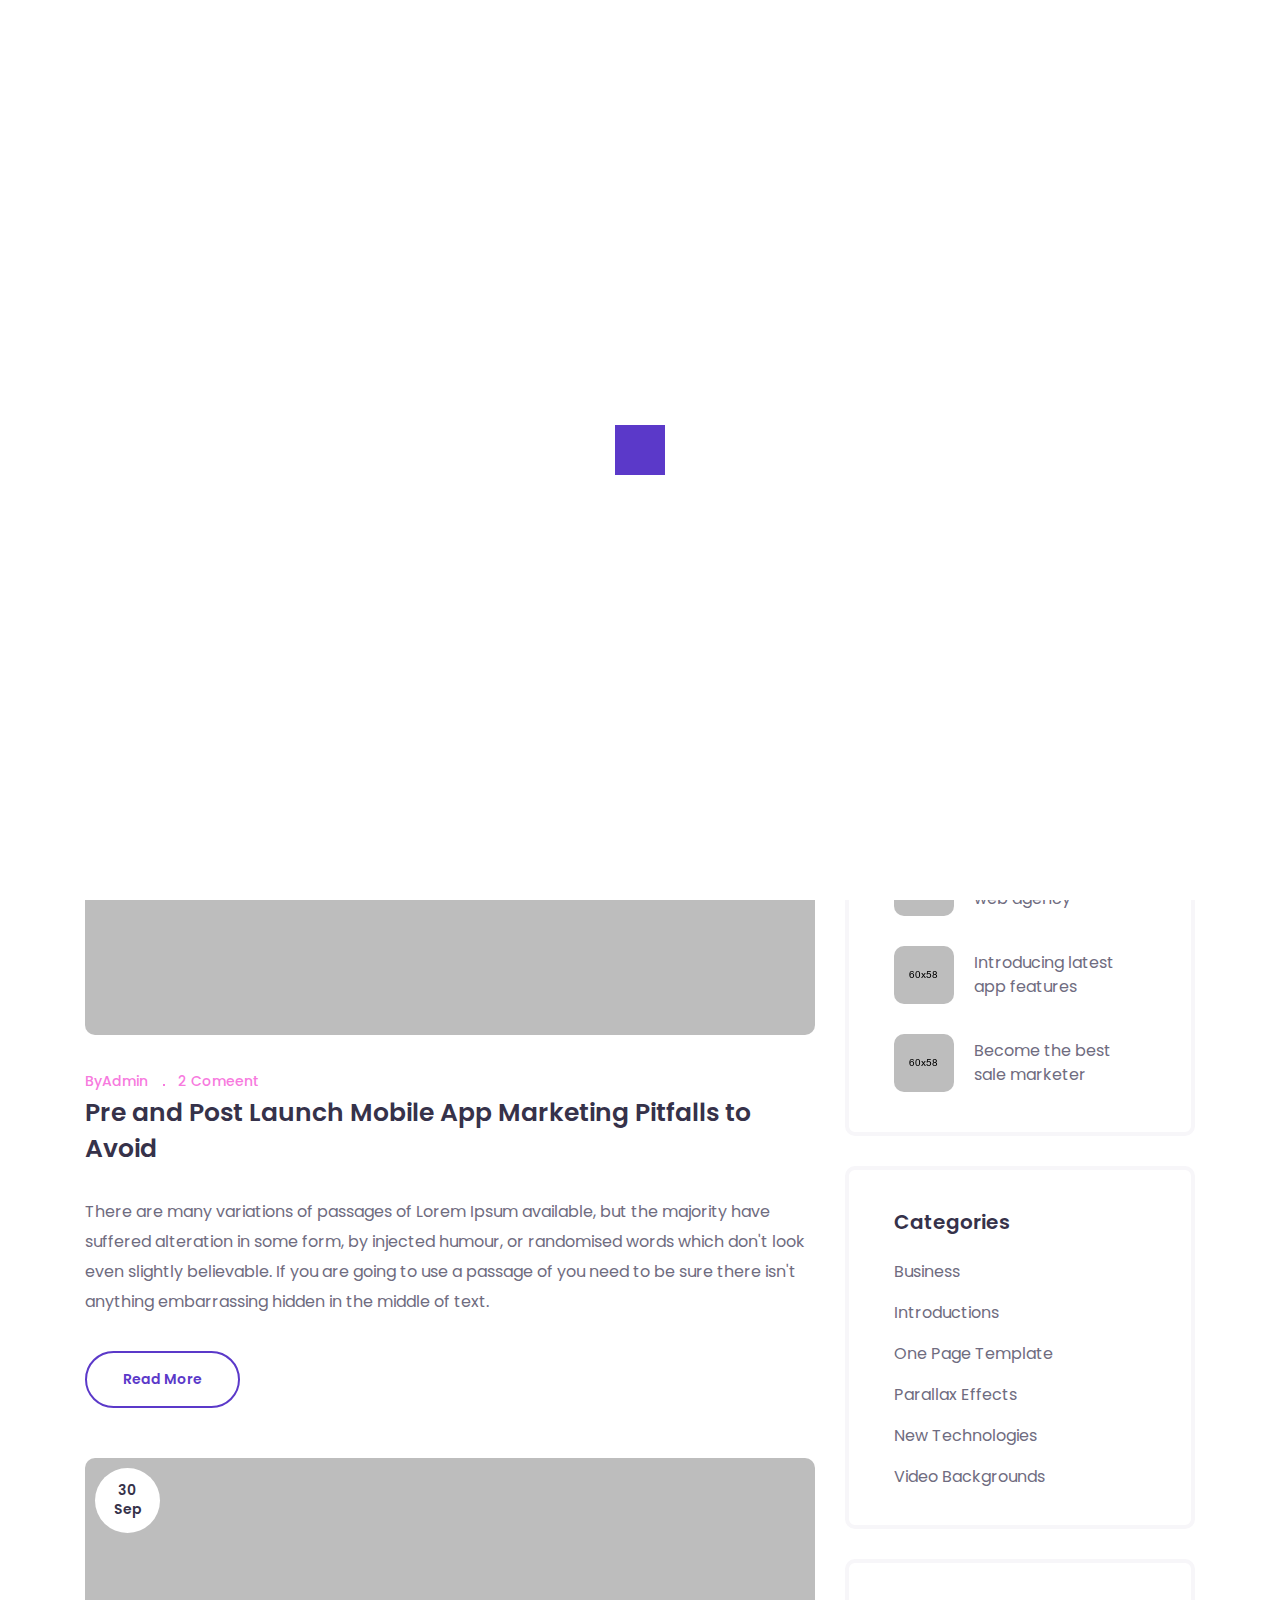
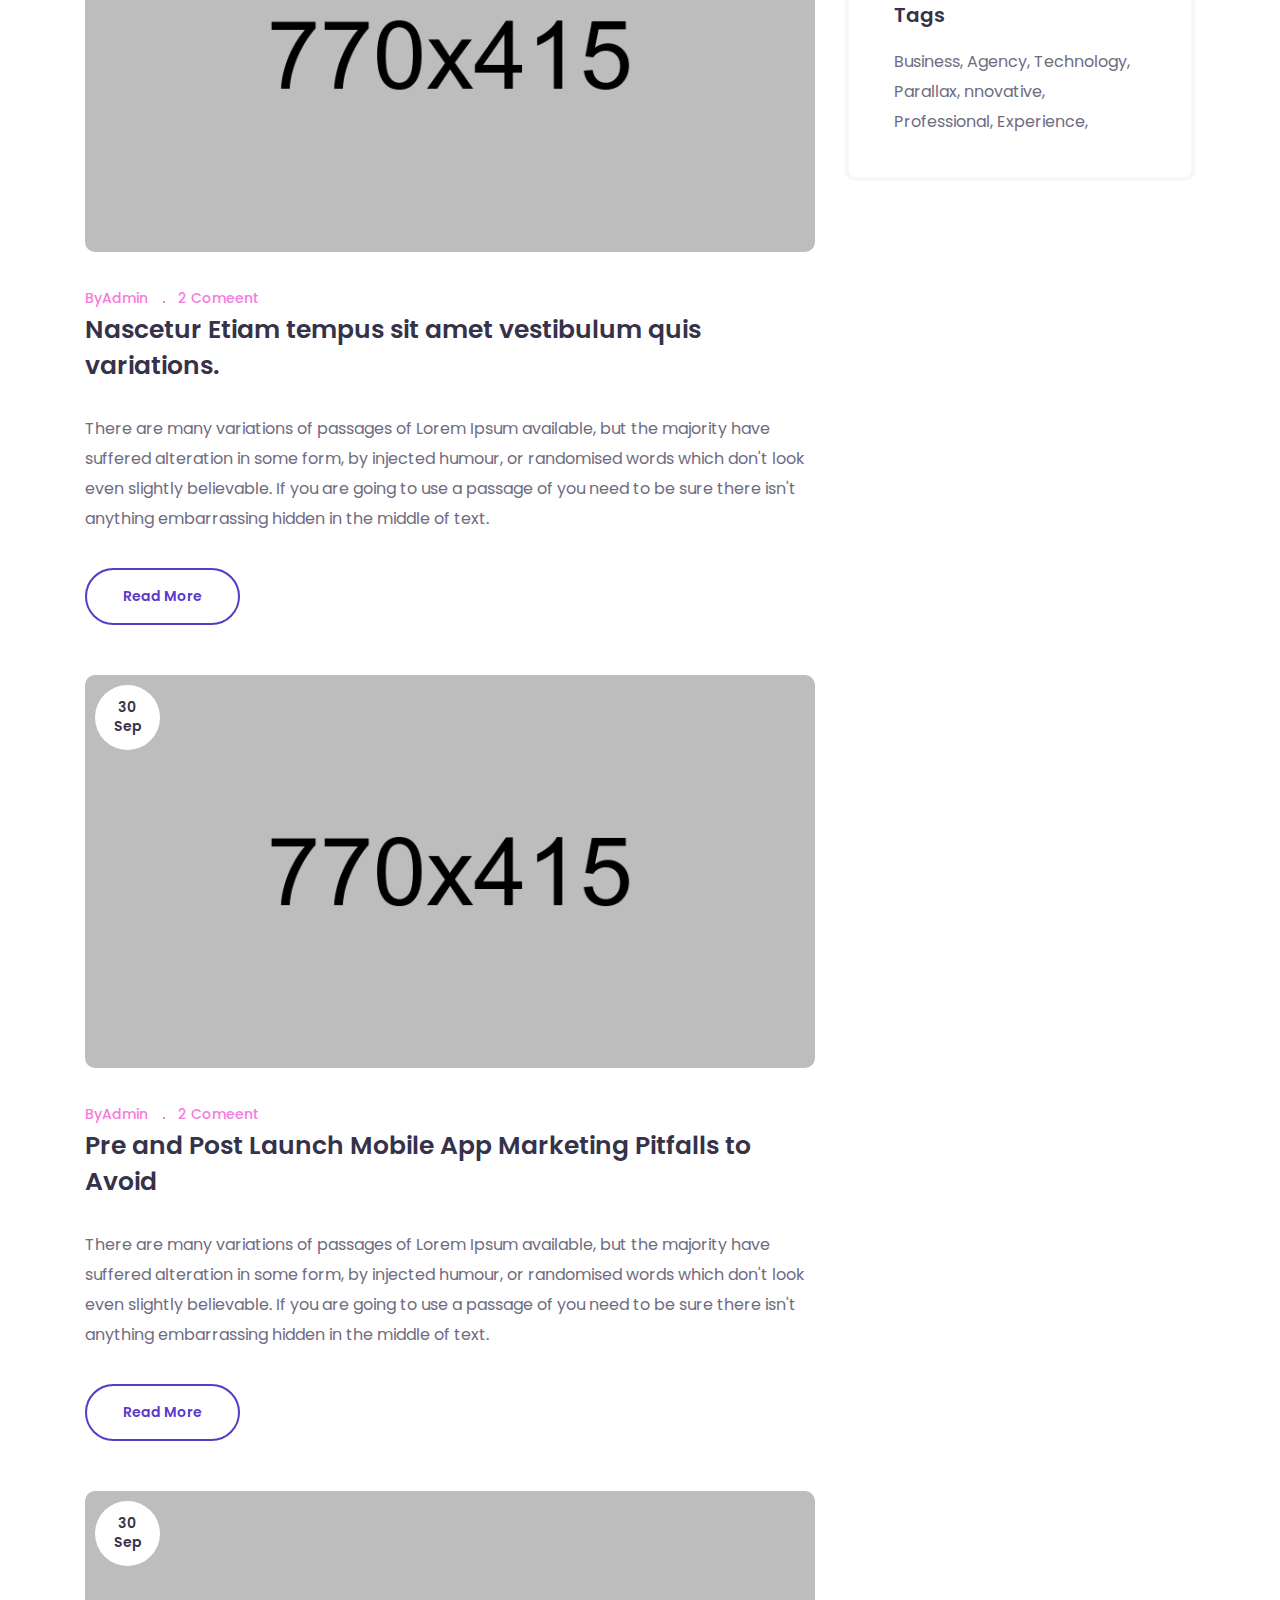
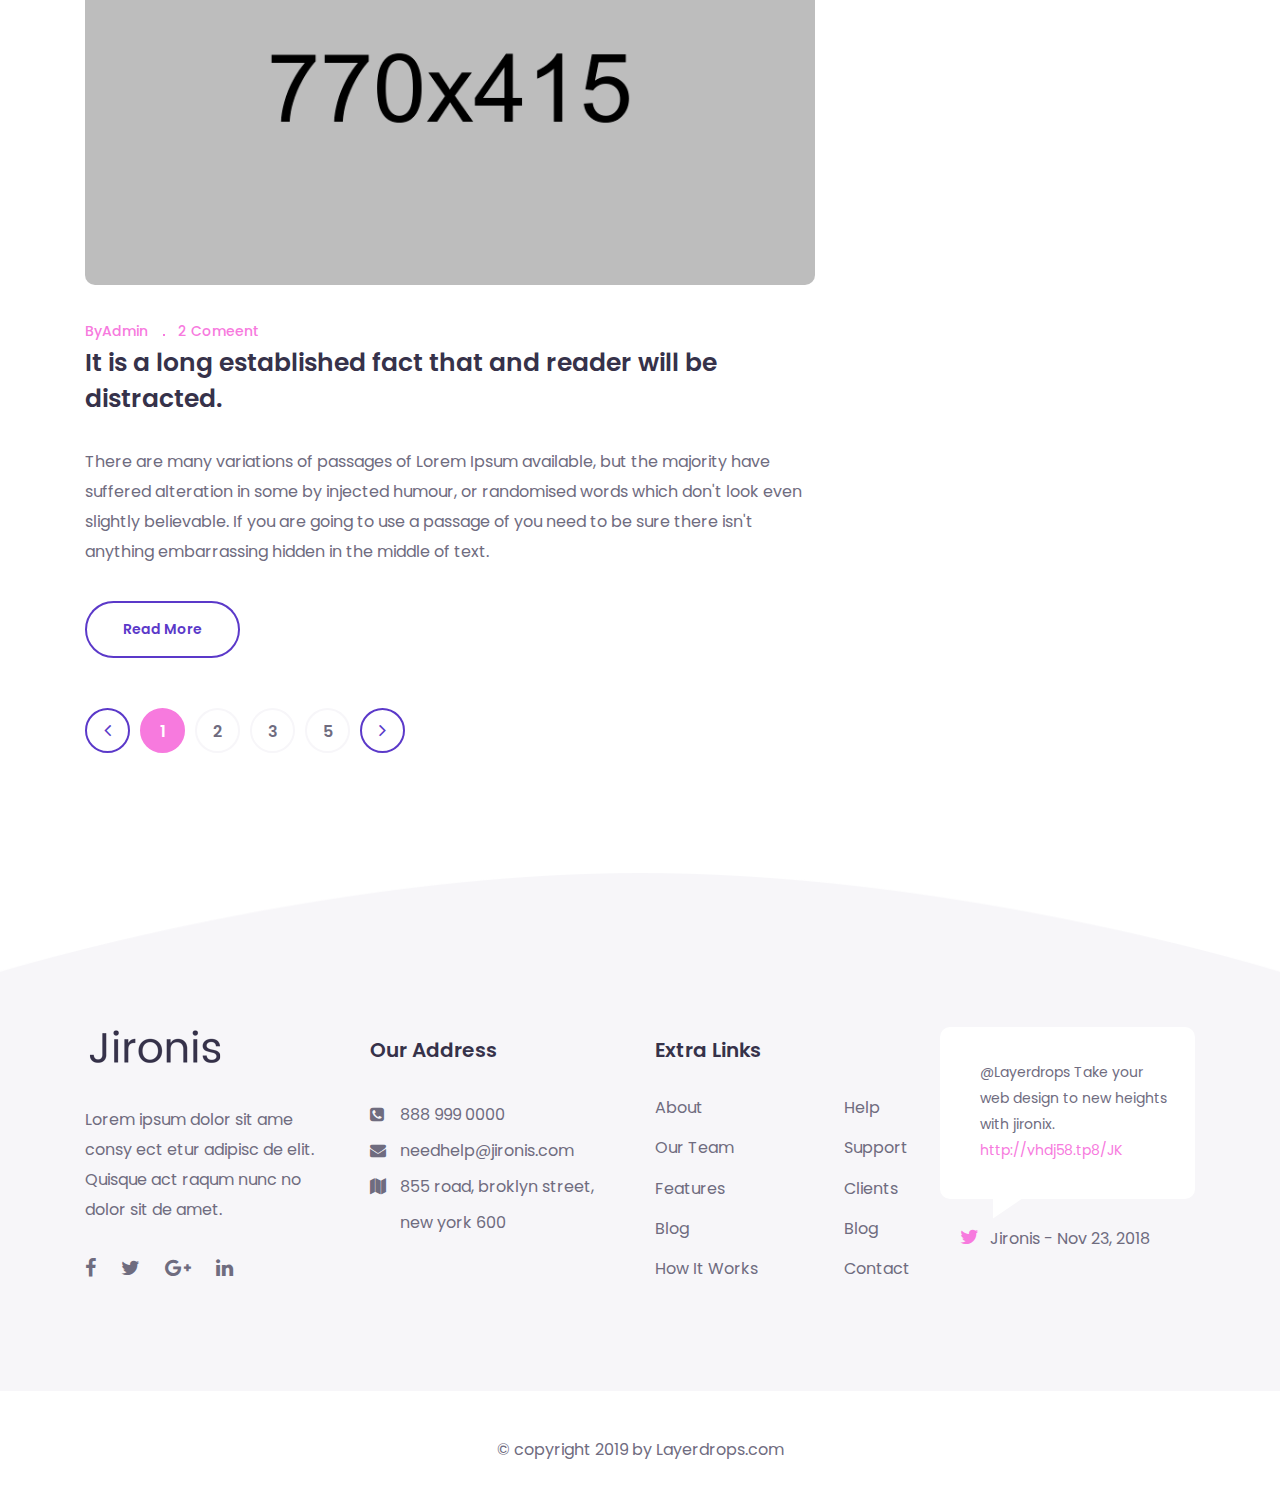
==== Index.html @ f242c116 "first commit" ====
<!DOCTYPE html>
<html lang="en">

<head>
    <meta charset="utf-8">
    <meta name="viewport" content="width=device-width, initial-scale=1, shrink-to-fit=no">
    <meta http-equiv="X-UA-Compatible" content="IE=edge">

    <!-- Document Title -->
    <title>NutriFeel</title>

    <!-- Favicon -->
    <link rel="shortcut icon" type="image/png" href="favicon.png">

    <!-- CSS Files -->
    <!--==== Google Fonts ====-->
    <link href="https://fonts.googleapis.com/css?family=Poppins:200,300,400,500,600,700" rel="stylesheet">

    <!--==== Bootstrap css file ====-->
    <link rel="stylesheet" href="src/css/bootstrap.min.css">

    <!--==== Font-Awesome css file ====-->
    <link rel="stylesheet" href="src/css/font-awesome.min.css">

    <!-- Owl Carusel css file -->
    <link rel="stylesheet" href="src/plugins/owl-carousel/owl.carousel.min.css">

    <!-- ====video poppu css==== -->
    <link rel="stylesheet" href="src/plugins/Magnific-Popup/magnific-popup.css">

    <!--==== Style css file ====-->
    <link rel="stylesheet" href="src/css/style.css">

    <!--==== Responsive css file ====-->
    <link rel="stylesheet" href="src/css/responsive.css">

    <!--==== Custom css file ====-->
    <link rel="stylesheet" href="src/css/custom.css">
</head>

<body>
    <!-- Preloader -->
    <div class="preLoader">
        <div class="preload-inner">
            <div class="sk-cube-grid">
                <div class="sk-cube sk-cube1"></div>
                <div class="sk-cube sk-cube2"></div>
                <div class="sk-cube sk-cube3"></div>
                <div class="sk-cube sk-cube4"></div>
                <div class="sk-cube sk-cube5"></div>
                <div class="sk-cube sk-cube6"></div>
                <div class="sk-cube sk-cube7"></div>
                <div class="sk-cube sk-cube8"></div>
                <div class="sk-cube sk-cube9"></div>
            </div>
        </div>
    </div>
    <!-- End Of Preloader -->

    <!-- Main header -->
    <header class="header">
        <!-- Start Header Navbar-->
        <div class="main-header inner-header">
            <div class="main-menu-wrap">
                <div class="container">
                    <div class="row align-items-center">
                        <div class="col-xl-3 col-lg-3 col-md-4 col-6">
                            <!-- Logo -->
                            <div class="logo">
                                <a href="index.html">
                                    <img class="main-logo" src="src/img/logo2.png" data-rjs="2" alt="jironis">
                                    <img class="sticky-logo" src="src/img/logo.png" data-rjs="2" alt="jironis">
                                </a>
                            </div>
                            <!-- End of Logo -->
                        </div>
                        <div class="col-xl-6 col-lg-6 col-md-4 col-6 menu-button">
                            <div class="menu--inner-area clearfix">
                                <div class="menu-wraper">
                                    <nav>
                                        <!-- Header-menu -->
                                        <div class="header-menu dosis blog-menu">
                                            <ul>
                                                <li><a href="index.html">Home</a>
                                                    <ul>
                                                        <li><a href="index.html">Home 1</a></li>
                                                        <li><a href="index2.html">Home 2</a></li>
                                                    </ul>
                                                </li>
                                                <li><a href="index.html#features">Features</a></li>
                                                <li><a href="index.html#app">App Screens</a></li>
                                                <li><a href="index.html#pricing">Pricing</a></li>
                                                <li><a href="javascript:void(0)">Blog</a>
                                                    <ul>
                                                        <li class="active"><a href="blog.html">Blog Posts</a></li>
                                                        <li><a href="blog-details.html">single Post</a></li>
                                                    </ul>
                                                </li>
                                            </ul>
                                        </div>
                                        <!-- End of Header-menu -->
                                    </nav>
                                </div>
                            </div>
                        </div>
                        <div class="col-lg-3 col-md-4 col-sm-5 d-md-block d-none">
                            <div class="urgent-call text-right">
                                <a href="#" class="btn">Get Jironis</a>
                            </div>
                        </div>
                    </div>
                </div>
            </div>
        </div>
        <!-- End Header Navbar-->
    </header>
    <!-- End of Main header -->

    <!-- page title -->
    <div class="page-title-wrap" data-bg-img="src/img/video-bg.jpg">
        <div class="container">
            <div class="row">
                <div class="col">
                    <!-- page title content -->
                    <div class="page-title-content text-center">
                        <ul class="mb-0 list-unstyle nav">
                            <li><a href="index.html">Home</a></li>
                            <li><a href="#">blog</a></li>
                        </ul>
                        <h1 class="h2">Blog Listing</h1>
                    </div><!-- /.End of page title content -->
                </div><!-- /.col -->
            </div><!-- /.row -->
        </div><!-- /.container -->
    </div>
    <!--/.End of page title -->

    <!-- blog list area -->
    <section class="pt-120 pb-150">
        <div class="container">
            <div class="row">
                <div class="col-lg-8">
                    <div class="blog-list-inner">
                        <!-- single blog inner -->
                        <div class="single-blog-inner">
                            <!-- blog image -->
                            <div class="post-image">
                                <a href="blog-details.html">
                                    <img src="src/img/blog/list1.png" alt="">
                                </a>
                                <div class="post-date">
                                    <p><span>30</span>Sep</p>
                                </div>
                            </div>
                            <!--/.End of  blog image -->
                        
                            <!-- post content -->
                            <div class="post-content">
                                <div class="post-details">
                                    <div class="post-info d-flex">
                                        <a href="#"><span>By</span>Admin</a>
                                        <a href="#"><span>2</span> Comeent</a>
                                    </div>
                        
                                    <div class="post-title">
                                        <h3><a href="blog-details.html">Pre and Post Launch Mobile App Marketing Pitfalls
                                                to Avoid</a></h3>
                                    </div>
                                    <p>There are many variations of passages of Lorem Ipsum available, but the majority have suffered alteration in some form,
                                    by injected humour, or randomised words which don't look even slightly believable. If you are going to use a passage of
                                    you need to be sure there isn't anything embarrassing hidden in the middle of text.</p>
                                    <a class='btn' href="blog-details.html">Read More</a>
                                </div>
                            </div><!-- /.End of post content -->
                        </div><!-- /.End of single blog inner -->

                        <!-- single blog inner -->
                        <div class="single-blog-inner">
                            <!-- blog image -->
                            <div class="post-image">
                                <a href="blog-details.html">
                                    <img src="src/img/blog/list2.png" alt="">
                                </a>
                                <div class="post-date">
                                    <p><span>30</span>Sep</p>
                                </div>
                            </div>
                            <!--/.End of  blog image -->
                        
                            <!-- post content -->
                            <div class="post-content">
                                <div class="post-details">
                                    <div class="post-info d-flex">
                                        <a href="#"><span>By</span>Admin</a>
                                        <a href="#"><span>2</span> Comeent</a>
                                    </div>
                        
                                    <div class="post-title">
                                        <h3><a href="blog-details.html">Nascetur Etiam tempus sit amet vestibulum quis variations.</a></h3>
                                    </div>
                                    <p>There are many variations of passages of Lorem Ipsum available, but the majority have suffered alteration in some
                                    form,
                                    by injected humour, or randomised words which don't look even slightly believable. If you are going to use a
                                    passage of
                                    you need to be sure there isn't anything embarrassing hidden in the middle of text.</p>
                                    <a class='btn' href="blog-details.html">Read More</a>
                                </div>
                            </div><!-- /.End of post content -->
                        </div><!-- /.End of single blog inner -->

                        <!-- single blog inner -->
                        <div class="single-blog-inner">
                            <!-- blog image -->
                            <div class="post-image">
                                <a href="blog-details.html">
                                    <img src="src/img/blog/list3.png" alt="">
                                </a>
                                <div class="post-date">
                                    <p><span>30</span>Sep</p>
                                </div>
                            </div>
                            <!--/.End of  blog image -->
                        
                            <!-- post content -->
                            <div class="post-content">
                                <div class="post-details">
                                    <div class="post-info d-flex">
                                        <a href="#"><span>By</span>Admin</a>
                                        <a href="#"><span>2</span> Comeent</a>
                                    </div>
                        
                                    <div class="post-title">
                                        <h3><a href="blog-details.html">Pre and Post Launch Mobile App Marketing Pitfalls
                                                to Avoid</a></h3>
                                    </div>
                                    <p>There are many variations of passages of Lorem Ipsum available, but the majority have suffered alteration in some
                                    form, by injected humour, or randomised words which don't look even slightly believable. If you are going to use a
                                    passage of you need to be sure there isn't anything embarrassing hidden in the middle of text.</p>
                                    <a class='btn' href="blog-details.html">Read More</a>
                                </div>
                            </div><!-- /.End of post content -->
                        </div><!-- /.End of single blog inner -->

                        <!-- single blog inner -->
                        <div class="single-blog-inner">
                            <!-- blog image -->
                            <div class="post-image">
                                <a href="blog-details.html">
                                    <img src="src/img/blog/list4.png" alt="">
                                </a>
                                <div class="post-date">
                                    <p><span>30</span>Sep</p>
                                </div>
                            </div>
                            <!--/.End of  blog image -->
                        
                            <!-- post content -->
                            <div class="post-content">
                                <div class="post-details">
                                    <div class="post-info d-flex">
                                        <a href="#"><span>By</span>Admin</a>
                                        <a href="#"><span>2</span> Comeent</a>
                                    </div>
                        
                                    <div class="post-title">
                                        <h3><a href="blog-details.html">It is a long established fact that and reader will be distracted.</a></h3>
                                    </div>
                                    <p>There are many variations of passages of Lorem Ipsum available, but the majority have suffered alteration in some by injected humour, or randomised words which don't look even slightly believable. If you are going to use a passage of you need to be sure there isn't anything embarrassing hidden in the middle of text.</p>
                                    <a class='btn' href="blog-details.html">Read More</a>
                                </div>
                            </div><!-- /.End of post content -->
                        </div><!-- /.End of single blog inner -->
                    </div>

                    <!-- blog pagination -->
                    <ul class="theme-pagination pt-sans pagination align-items-center">
                        <li class=""><a href="#"><i class="fa fa-angle-left"></i></a></li>
                        <li class="active"><a href="#">1</a></li>
                        <li><a href="#">2</a></li>
                        <li><a href="#">3</a></li>
                        <li><a href="#">5</a></li>
                        <li><a href="#"><i class="fa fa-angle-right"></i></a></li>
                    </ul>
                    <!--End of blog pagination -->
                </div>

                <div class="col-lg-4">
                    <aside>
                        <!-- single sidebar widget -->
                        <div class="single-sidebar-widget mb-30">
                            <div class="search-bar-widget">
                                <div class="search-form parsley-validate">
                                    <form action="#" method="POST">
                                        <input type="text" placeholder="Search here..." required>
                                    </form>
                                </div>
                            </div>
                        </div>
                        <!--End of  single sidebar widget -->

                        <!-- single sidebar widget -->
                        <div class="single-sidebar-widget mb-30">
                            <div class="sidebar-title">
                                <h5>Latest Posts</h5>
                            </div>
                            <div class="sidebar-body latest-post">
                                <ul>
                                    <!-- single latest post -->
                                    <li>
                                        <div class="latest-post-wrap media">
                                            <div class="latest-post-img">
                                               <img src="src/img/blog/latest-blog1.png" alt=""> 
                                            </div>
                                            <div class="latest-post-body media-body">
                                                <p><a href="#">Basic rules of running
                                                web agency</a></p>
                                            </div>
                                        </div>
                                    </li>
                                    <!-- single latest post -->

                                    <!-- single latest post -->
                                    <li>
                                        <div class="latest-post-wrap media">
                                            <div class="latest-post-img">
                                                <img src="src/img/blog/latest-blog2.png" alt="">
                                            </div>
                                            <div class="latest-post-body media-body">
                                                <p><a href="#">Introducing latest app features</a></p>
                                            </div>
                                        </div>
                                    </li>
                                    <!-- single latest post -->

                                    <!-- single latest post -->
                                    <li>
                                        <div class="latest-post-wrap media">
                                            <div class="latest-post-img">
                                                <img src="src/img/blog/latest-blog3.png" alt="">
                                            </div>
                                            <div class="latest-post-body media-body">
                                                <p><a href="#">Become the best sale marketer</a></p>
                                            </div>
                                        </div>
                                    </li>
                                    <!-- single latest post -->
                                </ul>
                            </div>
                        </div>
                        <!--End of  single sidebar widget -->

                        <!-- single sidebar widget -->
                        <div class="single-sidebar-widget mb-30">
                            <div class="sidebar-title">
                                <h5>Categories</h5>
                            </div>

                            <div class="sidebar-body categories-inner">
                                <ul>
                                    <li><a href="#">Business</a></li>
                                    <li><a href="#">Introductions</a></li>
                                    <li><a href="#">One Page Template</a></li>
                                    <li><a href="#">Parallax Effects</a></li>
                                    <li><a href="#">New Technologies</a></li>
                                    <li><a href="#">Video Backgrounds</a></li>
                                </ul>
                            </div>
                        </div>
                        <!--End of  single sidebar widget -->

                        <!-- single sidebar widget -->
                        <div class="single-sidebar-widget mb-30">
                            <div class="sidebar-title">
                                <h5>Tags</h5>
                            </div>
                        
                            <div class="sidebar-body tag-inner">
                                <a href="#">Business,</a>
                                <a href="#">Agency,</a>
                                <a href="#">Technology,</a>
                                <a href="#">Parallax,</a>
                                <a href="#">nnovative,</a>
                                <a href="#">Professional,</a>
                                <a href="#">Experience,</a>
                            </div>
                        </div>
                        <!--End of  single sidebar widget -->
                    </aside>
                </div>
            </div>
        </div>
    </section>
    <!-- ENd of blog list area -->

    <footer class="footer">
        <div class="footerbg">
            <img src="src/img/footer-bg.png" class='svg' alt="">
        </div>
        <div class="footer-top pt-120 pb-110">
            <div class="container">
                <div class="row">
                    <div class="col-lg-3 col-sm-6">
                        <!-- footer widget -->
                        <div class="footer-widget">
                            <div class="footer-logo">
                                <a href="index.html"><img src="src/img/logo.png" alt=""></a>
                            </div>
                            <p>Lorem ipsum dolor sit ame consy ect etur adipisc de elit. Quisque act raqum nunc no dolor
                                sit de
                                amet.</p>
                            <!-- footer social area -->
                            <div class="footer-social-area">
                                <ul class="social-icons social-icons-light nav">
                                    <li><a href="#" target="_blank"><i class="fa fa-facebook-f"></i></a></li>
                                    <li><a href="#" target="_blank"><i class="fa fa-twitter"></i></a></li>
                                    <li><a href="#" target="_blank"><i class="fa fa-google-plus"></i></a></li>
                                    <li><a href="#" target="_blank"><i class="fa fa-linkedin"></i></a></li>
                                </ul>
                            </div>
                            <!-- End of footer social area -->
                        </div>
                        <!--End of footer widget -->
                    </div>
    
                    <div class="col-lg-3 col-sm-6">
                        <div class="footer-widget">
                            <!-- widget header -->
                            <div class="widget-header">
                                <h5>Our Address</h5>
                            </div>
                            <!-- widget header -->
                            <div class="widget-body">
                                <ul class="address-list">
                                    <li>
                                        <span><i class="fa  fa-phone-square"></i></span>
                                        888 999 0000
                                    </li>
                                    <li>
                                        <span><i class="fa  fa-envelope"></i></span>
                                        needhelp@jironis.com
                                    </li>
                                    <li>
                                        <span><i class="fa  fa-map"></i></span>
                                        855 road, broklyn street,
                                        new york 600
                                    </li>
                                </ul>
                            </div>
                        </div>
                    </div>
                    <div class="col-lg-3 col-sm-6">
                        <div class="footer-widget">
                            <!-- widget header -->
                            <div class="widget-header">
                                <h5>Extra Links</h5>
                            </div>
                            <!-- widget header -->
                        </div>
    
                        <div class="widget-body">
                            <div class="extra-link">
                                <div class="link-left">
                                    <ul>
                                        <li><a href="#">About</a></li>
                                        <li><a href="#">Our Team</a></li>
                                        <li><a href="#">Features</a></li>
                                        <li><a href="#">Blog</a></li>
                                        <li><a href="#">How It Works</a></li>
                                    </ul>
                                </div>
                                <div class="link-right">
                                    <ul>
                                        <li><a href="#">Help</a></li>
                                        <li><a href="#">Support</a></li>
                                        <li><a href="#">Clients</a></li>
                                        <li><a href="#">Blog</a></li>
                                        <li><a href="#">Contact</a></li>
                                    </ul>
                                </div>
                            </div>
                        </div>
                    </div>
    
                    <div class="col-lg-3 col-sm-6">
                        <div class="footer-widget">
                            <div class="widget-body">
                                <div class="twetter-post-inner">
                                    <div class="footer-post-details">
                                        @Layerdrops Take your web design to new heights with jironix. <br><a href="http://yhdj58.tp8/JK">http://yhdj58.tp8/JK</a>
                                    </div>
                                    <div class="twetter-post">
                                        <span><i class="fa fa-twitter"></i></span>
                                        Jironis - Nov 23, 2018
                                    </div>
                                </div>
                            </div>
                        </div>
                    </div>
                </div>
            </div>
        </div>
        <div class="footer-bottom">
            <div class="footer-text text-center">
                <p>© copyright 2019 by Layerdrops.com</p>
            </div>
        </div>
    
    </footer>
    
    <!-- back to top -->
    <div class="back-to-top">
        <a href="#"><i class="fa fa-chevron-up"></i></a>
    </div>
    <!-- back to top -->
    
    
    <!-- JS Files -->
    <!-- ==== JQuery 3.3.1 js file==== -->
    <script src="src/js/jquery-3.3.1.min.js"></script>
    
    <!-- ==== Bootstrap js file==== -->
    <script src="src/js/bootstrap.bundle.min.js"></script>
    
    <!-- ==== JQuery Waypoint js file==== -->
    <script src="src/plugins/waypoints/jquery.waypoints.min.js"></script>
    
    <!-- ==== Parsley js file==== -->
    <script src="src/plugins/parsley/parsley.min.js"></script>
    
    <!-- ==== parallax js==== -->
    <script src="src/plugins/parallax/parallax.js"></script>
    
    <!-- ==== Owl Carousel js file==== -->
    <script src="src/plugins/owl-carousel/owl.carousel.min.js"></script>
    
    <!-- ==== Menu  js file==== -->
    <script src="src/js/menu.min.js"></script>
    
    <!-- ===video popup=== -->
    <script src="src/plugins/Magnific-Popup/jquery.magnific-popup.min.js"></script>
    
    <!-- ====Counter js file=== -->
    <script src="src/plugins/waypoints/jquery.counterup.min.js"></script>
    
    <!-- ==== Script js file==== -->
    <script src="src/js/scripts.js"></script>
    
    <!-- ==== Custom js file==== -->
    <script src="src/js/custom.js"></script>
    
    </body>
    
    </html>
---- src/css/style.css ----
/*---------------------------------------------
Template name:  jironis
Version:        1.0
Author:         layerdrops
Author Email:   layerdrops@gmail.com 

NOTE:
-----
Please DO NOT EDIT THIS CSS, you may need to use "custom.css" file for writing your custom css.
We may release future updates so it will overwrite this file. it's better and safer to use "custom.css".

[Table of Content]

01: General CSS 
    1.1: Default CSS
    1.2: background color
    1.3: Buttons
    1.4: Padding/Margin
    1.5: Animations
02: Page Title
03: Header
    3.1: Header Menu 1
04: Banner
    4.1: main banner 01
    4.02: main banner home2
05: Feature area
    5:01 feature type2
    5:02 feature type3
06: Video section
07: bottle delivery
08: start about section
09: start our team
10: subscribe area
11: testimonial area
    11: 01 testimonial area type2
12: our location
13: our partner
14: our quality feature
    14:01 quality type2
15: our blog area
16: Bloge details page
    16:01 blog details
17: map area
18: Conatct page
    18:01 conatct info
19: Call to action
20: Footer
    20.01: footer top
    20.02: footer bottom
21: Others
    21.01: pettrns
    21.02: About block
    21.03: Why us
    21.04: Subscription
    21.05: Carousel controls
    21.06: Slider pagination style
    21.07: Social icons
    21.08: Back to top
    21.09: Preloader
    21.10: Form validation
    21.11: Content animation
----------------------------------------------*/

/*=============================================
    01: General CSS
==============================================*/

/* 1.1: Default CSS */
input::-webkit-outer-spin-button,
input::-webkit-inner-spin-button {
    -webkit-appearance: none;
    margin: 0;
}
input[type="number"] {
    -moz-appearance: textfield;
}
::-moz-selection {
    background: #31333e;
    color: #fff;
    text-shadow: none;
}
::selection {
    background: #31333e;
    color: #fff;
    text-shadow: none;
}


button:focus,
input:focus,
select:focus,
textarea:focus {
    outline: none !important;
}
button[type=submit] { 
    cursor: pointer;
    border: none;
 }
textarea { resize: none; }
img {
    max-width: 100%;
    height: auto; 
}

a {
    color: #f77ade;
    -webkit-transition: all .2s;
    transition: all .2s;
}
a:hover { color: #f77ade; }
a,
a:hover,
a:active,
a:focus {
    text-decoration: none;
    outline: none;
}

h1, h2, h3, h4, h5, h6, 
.h1, .h2, .h3, .h4, .h5, .h6 { 
    font-family: 'Poppins', sans-serif;
    color: #36324a;
}
h1, .h1 { font-size: 50px; line-height: 55px; }
h2, .h2 { font-size: 40px; line-height: 55px;}
h3, .h3 { font-size: 30px; }
h4, .h4 { font-size: 26px; }
h5, .h5 { font-size: 20px; } 
h6, .h6 { font-size: 16px; }

p {
    font-family: 'Poppins', sans-serif;
    line-height: 30px;
    margin-bottom: 25px;
    font-weight: 400;
    font-size: 16px;
}
body {
    font-family: 'Poppins', sans-serif;
    font-size: 16px;
    color: #6f6c7f;
    line-height: 36px;
    background: #fff;
    overflow-x: hidden !important;
    font-weight: 400;
}
.theme-color{
    color: #5b39c9;
}
.theme-bg{
    background: #5b39c9
}
/*1.2: background color*/

/* 1.3: Buttons */
.btn {
    cursor: pointer;
    z-index: 1;
    position: relative;
    padding: 16px 36px;
    color: #5b39c9;
    font-weight: 600;
    text-transform: capitalize;
    overflow: hidden;
    border: 2px solid #5b39c9;
    border-radius: 50px;
    overflow: hidden;
    -webkit-transition: .3s all linear;
    transition: .3s all linear;
    font-size: 14px;
}

.btn.active,
.btn:hover,
.btn:focus {
    color: #fff;
    text-decoration: none;
}
.btn:before {
    content: " ";
    position: absolute;
    top: 48%;
    left: 48%;
    z-index: -1;
    -webkit-transform: scale(0);
            transform: scale(0);
    width: 11px;
    height: 11px;
    -webkit-transition: .3s all linear;
    transition: .3s all linear;
    opacity: 0;
    visibility: hidden;
    background: #5b39c9;
    border-radius: 50px;

}
.btn:hover{
    border-color: #5b39c9;
}
.btn:hover:before{
    -webkit-transform: scale(20);
            transform: scale(20);
    opacity: 1;
    visibility: visible;
    
}

.btn:focus,
.form-control:focus {
    box-shadow: none !important;
}

.disabled { pointer-events: none; }

.bg-2 {
    background-color: #f7f6f9;
}
 ul,li{
     margin-bottom: 0;
     list-style: none;
     padding: 0;
 }

.font-weight-600 { font-weight: 600; }
b, strong {
    font-weight: bold;
}
.list-inline > li { display: inline-block; }

.form-control { font-size: 14px; }
.form-control:focus { border-color: #fff; }

input.parsley-error,
textarea.parsley-error,
select.parsley-error {
    border: 1px solid red !important;
}
.half-gutter {
    margin-right: -7.5px;
    margin-left: -7.5px;
}
.half-gutter > .col,
.half-gutter > [class*="col-"] {
    padding-right: 7.5px;
    padding-left: 7.5px;
}
.no-gutters-padding{
    padding-right: 0px;
    padding-left: 0px;
}


.theme-list-style {
    padding: 0;
    list-style: none;
}
.theme-list-style li {
    font-weight: 600;
    color: #4c4f60;
    padding: 5px 0;
}
.theme-list-style li:before {
    content: '\f05d';
    font-family: 'FontAwesome';
    color: #6f6c7f;
    font-size: 12px;
    font-weight: normal;
    margin-right: 10px;
}

.theme-input-style {
    font-size: 16px;
    width: 100%;
    height: 70px;
    padding: 0 20px 0;
    -webkit-transition: all .2s;
    transition: all .2s;
    background: transparent;
    border: none;
    border: 4px solid #f7f6f9;
    opacity: 1;
    border-radius: 10px;
    color: #6f6c7f;
    margin-bottom: 30px;
}

textarea.theme-input-style {
    padding: 10px;
    min-height: 120px;
    display: block;
}

label input[type=checkbox],
label input[type=radio] {
    position: relative;
    top: 2px;
    margin-right: 5px;
}

.form-group { position: relative; }

.table-bordered,
.table-bordered td, 
.table-bordered th {
    border-color: #e2e6fb;
}

.alignleft {
    float: left;
    margin-right: 15px;
    margin-bottom: 15px;
}
.alignright {
    float: right;
    margin-left: 15px;
    margin-bottom: 15px;
}
.aligncenter {
    clear: both;
    display: block;
    margin: 0 auto 15px;
}
/* 1.4: Padding/Margin */
.pt-150 { padding-top: 150px; }
.pb-150 { padding-bottom: 150px; }
.pt-140 { padding-top: 140px; }
.pb-140 { padding-bottom: 140px; }
.pt-130 { padding-top: 130px; }
.pb-130 { padding-bottom: 130px; }
.pt-120 { padding-top: 120px; }
.pt-115{ padding-top: 115px; }
.pb-115{ padding-bottom: 115px; }
.pb-120 { padding-bottom: 120px; }
.pt-110 { padding-top: 110px; }
.pb-110 { padding-bottom: 110px; }
.pt-100 { padding-top: 100px; }
.pb-100 { padding-bottom: 100px; }
.pt-90 { padding-top: 90px; }
.pb-90 { padding-bottom: 90px; }
.pt-80 { padding-top: 80px; }
.pb-80 { padding-bottom: 80px; }
.pt-70 { padding-top: 70px; }
.pb-70 { padding-bottom: 70px; }
.pt-60 { padding-top: 60px; }
.pb-60 { padding-bottom: 60px; }
.pt-55 { padding-top: 55px; }
.pb-55 { padding-bottom: 55px; }
.pt-50 { padding-top: 50px; }
.pb-50 { padding-bottom: 50px }
.pt-30 { padding-top: 30px; }
.pb-30 { padding-bottom: 30px; }
.pt-20 { padding-top: 20px; }
.pb-20 { padding-bottom: 20px; }

.mt-140 { margin-top: 140px; }
.mb-140 { margin-bottom: 140px; }
.mt-120 { margin-top: 120px; }
.mb-120 { margin-bottom: 120px; }
.mt-70 {margin-top: 70px;}
.mb-70 {margin-bottom: 70px;}
.mt-60 { margin-top: 60px; }
.mb-60 { margin-bottom: 60px; }
.mt-50 { margin-top: 50px; }
.mb-50 { margin-bottom: 50px; }
.mt-40 { margin-top: 40px; }
.mb-40 { margin-bottom: 40px; }
.mt-30 { margin-top: 30px; }
.mb-30 { margin-bottom: 30px; }

/* 1.5: Animations */
.animated {
    -webkit-animation-duration: 1s;
    animation-duration: 1s;
    -webkit-animation-fill-mode: backwards;
    animation-fill-mode: backwards;
}
.animated.infinite {
    -webkit-animation-iteration-count: infinite;
    animation-iteration-count: infinite;
}

@-webkit-keyframes fadeInDown {
    0% {
        opacity: 0;
        -ms-filter: "progid:DXImageTransform.Microsoft.Alpha(Opacity=0)";
        -webkit-transform: translate3d(0,-40px,0);
        transform: translate3d(0,-40px,0)
    }
    to {
        opacity: 1;
        -ms-filter: "progid:DXImageTransform.Microsoft.Alpha(Opacity=100)";
        -webkit-transform: translateZ(0);
        transform: translateZ(0)
    }
}
@keyframes fadeInDown {
    0% {
        opacity: 0;
        -ms-filter: "progid:DXImageTransform.Microsoft.Alpha(Opacity=0)";
        -webkit-transform: translate3d(0,-40px,0);
        transform: translate3d(0,-40px,0)
    }
    to {
        opacity: 1;
        -ms-filter: "progid:DXImageTransform.Microsoft.Alpha(Opacity=100)";
        -webkit-transform: translateZ(0);
        transform: translateZ(0)
    }
}
.fadeInDown {
    -webkit-animation-name: fadeInDown;
    animation-name: fadeInDown
}

@-webkit-keyframes fadeInUp {
    0% {
        opacity: 0;
        -ms-filter: "progid:DXImageTransform.Microsoft.Alpha(Opacity=0)";
        -webkit-transform: translate3d(0,40px,0);
        transform: translate3d(0,40px,0)
    }
    to {
        opacity: 1;
        -ms-filter: "progid:DXImageTransform.Microsoft.Alpha(Opacity=100)";
        -webkit-transform: translateZ(0);
        transform: translateZ(0)
    }
}
@keyframes fadeInUp {
    0% {
        opacity: 0;
        -ms-filter: "progid:DXImageTransform.Microsoft.Alpha(Opacity=0)";
        -webkit-transform: translate3d(0,40px,0);
        transform: translate3d(0,40px,0)
    }
    to {
        opacity: 1;
        -ms-filter: "progid:DXImageTransform.Microsoft.Alpha(Opacity=100)";
        -webkit-transform: translateZ(0);
        transform: translateZ(0)
    }
}
.fadeInUp {
    -webkit-animation-name: fadeInUp;
    animation-name: fadeInUp
}

@-webkit-keyframes fadeInLeft {
    from {
        opacity: 0;
        -ms-filter: "progid:DXImageTransform.Microsoft.Alpha(Opacity=0)";
        -webkit-transform: translate3d(-50%, 0, 0);
        transform: translate3d(-50%, 0, 0);
    }
    to {
        opacity: 1;
        -ms-filter: "progid:DXImageTransform.Microsoft.Alpha(Opacity=100)";
        -webkit-transform: translate3d(0, 0, 0);
        transform: translate3d(0, 0, 0);
    }
}
@keyframes fadeInLeft {
    from {
        opacity: 0;
        -ms-filter: "progid:DXImageTransform.Microsoft.Alpha(Opacity=0)";
        -webkit-transform: translate3d(-50%, 0, 0);
        transform: translate3d(-50%, 0, 0);
    }
    to {
        opacity: 1;
        -ms-filter: "progid:DXImageTransform.Microsoft.Alpha(Opacity=100)";
        -webkit-transform: translate3d(0, 0, 0);
        transform: translate3d(0, 0, 0);
    }
}
.fadeInLeft {
    -webkit-animation-name: fadeInLeft;
    animation-name: fadeInLeft;
}

@-webkit-keyframes fadeInRight {
    from {
        opacity: 0;
        -ms-filter: "progid:DXImageTransform.Microsoft.Alpha(Opacity=0)";
        -webkit-transform: translate3d(50%, 0, 0);
        transform: translate3d(50%, 0, 0);
    }
    to {
        opacity: 1;
        -ms-filter: "progid:DXImageTransform.Microsoft.Alpha(Opacity=100)";
        -webkit-transform: translate3d(0, 0, 0);
        transform: translate3d(0, 0, 0);
    }
}
@keyframes fadeInRight {
    from {
        opacity: 0;
        -ms-filter: "progid:DXImageTransform.Microsoft.Alpha(Opacity=0)";
        -webkit-transform: translate3d(50%, 0, 0);
        transform: translate3d(50%, 0, 0);
    }
    to {
        opacity: 1;
        -ms-filter: "progid:DXImageTransform.Microsoft.Alpha(Opacity=100)";
        -webkit-transform: translate3d(0, 0, 0);
        transform: translate3d(0, 0, 0);
    }
}
.fadeInRight {
    -webkit-animation-name: fadeInRight;
    animation-name: fadeInRight;
}

@-webkit-keyframes spin {
    0% {
        -webkit-transform: rotate(0deg); 
        transform: rotate(0deg); 
    }
    100% { 
        -webkit-transform: rotate(360deg); 
        transform: rotate(360deg); 
    }
}
@keyframes spin {
    0% { 
        -webkit-transform: rotate(0deg); 
        transform: rotate(0deg); 
    }
    100% { 
        -webkit-transform: rotate(360deg); 
        transform: rotate(360deg); 
    }
}
.spin {
    -webkit-animation: spin 2s linear infinite;
    animation: spin 1s linear infinite;
}

@-webkit-keyframes bounce {
    0% {
       -webkit-transform: translateY(0px);
               transform: translateY(0px);
    }
    50% {
       -webkit-transform: translateY(-40px);
               transform: translateY(-40px);
    }
     100% {
        -webkit-transform: translateY(0px);
                transform: translateY(0px);
    }
      
}

@keyframes bounce {
    0% {
       -webkit-transform: translateY(0px);
               transform: translateY(0px);
    }
    50% {
       -webkit-transform: translateY(-40px);
               transform: translateY(-40px);
    }
     100% {
        -webkit-transform: translateY(0px);
                transform: translateY(0px);
    }
      
}
.bounce {
    -webkit-animation: bounce 2s linear infinite;
    animation: bounce 1s linear infinite;
}
@-webkit-keyframes rotate2d {
    0% {
       -webkit-transform: rotate(0deg);
               transform: rotate(0deg);
   }
    100% {
        -webkit-transform: rotate(360deg);
                transform: rotate(360deg);
    }    
}
@keyframes rotate2d {
    0% {
       -webkit-transform: rotate(0deg);
               transform: rotate(0deg);
   }
    100% {
        -webkit-transform: rotate(360deg);
                transform: rotate(360deg);
    }    
}
.rotate2d {
    -webkit-animation: rotate2d 2s linear infinite;
    animation: rotate2d 1s linear infinite;
}
@-webkit-keyframes rotate-2d {
    0% {
       -webkit-transform: rotate(0deg);
               transform: rotate(0deg);
   }
    100% {
        -webkit-transform: rotate(-360deg);
                transform: rotate(-360deg);
    }    
}
@keyframes rotate-2d {
    0% {
       -webkit-transform: rotate(0deg);
               transform: rotate(0deg);
   }
    100% {
        -webkit-transform: rotate(-360deg);
                transform: rotate(-360deg);
    }    
}
.rotate-2d {
    -webkit-animation: rotate-2d 2s linear infinite;
    animation: rotate-2d 1s linear infinite;
}

@-webkit-keyframes rotate3d {
    0% {
       -webkit-transform: rotateY(0deg);
               transform: rotateY(0deg);
   }
    100% {
        -webkit-transform: rotateY(360deg);
                transform: rotateY(360deg);
    }    
}

@keyframes rotate3d {
    0% {
       -webkit-transform: rotateY(0deg);
               transform: rotateY(0deg);
   }
    100% {
        -webkit-transform: rotateY(360deg);
                transform: rotateY(360deg);
    }    
}
.rotate3d {
    -webkit-animation: rotate3d 2s linear infinite;
    animation: rotate3d 1s linear infinite;
}

/*=============================================
    03: Header
==============================================*/

/* 3.1: Header Menu 1*/
.main-header{
    box-shadow: none;
    position: fixed;
    z-index: 999;
    width: 100%;
    top: 0;
    left: 0;
    -webkit-transition: background .3s;
    transition: background .3s;
    padding: 30px 0;
    }

    .urgent-call span {
        margin-right: 15px;
        display: inline-block;
    }
.main-header.stuck {
    position: fixed;
    top: 0;
    box-shadow: 0 0 10px rgba(0,0,0,0.15);
    width: 100%;
}
.header-menu, .header-menu ul, 
.header-menu ul li, 
.header-menu ul li a, 
.header-menu #menu-button {
    margin: 0;
    padding: 0;
    border: 0;
    list-style: none;
    line-height: 1;
    display: block;
    position: relative;
}
.header-menu #menu-button {
    display: none;
    }
.header-menu > ul ul {
    text-align: left;
    z-index: 99999;
}
.header-menu{
    -webkit-transition: .3s all linear;
    transition: .3s all linear;
}

.header-menu > ul > li {
    display: inline-block;
    float: left;
}
.header-menu > ul > li.has-sub:hover:after {
    content: '';
    position: absolute;
    width: 100%;
    height: 2em;
    bottom: -2em;
    cursor: pointer;
    left: 0;
}
.header-menu > ul > li {
    padding-left: 19px;
    padding-right: 19px;
}
.header-menu > ul > li > a {
    padding: 23px 0 23px;
    font-size: 16px;
    color: #36324a;
    font-weight: 500;
}

.main-header.sticky .header-menu > ul > li > a {
    color: #36324a;
}

.header-menu > ul > li:hover > a, 
.header-menu > ul > li.active > a {
    color: #081340;
}
.main-header .header-menu > ul > li:hover > a, 
.main-header .header-menu > ul > li.active > a {
    color: #f77ade;
    font-weight: 400;
}

.header-menu ul ul {
    position: absolute;
    left: -9999px;
    opacity: 0;
    -webkit-transition: top .2s ease, opacity .2s ease;
    transition: top .2s ease, opacity .2s ease;
}
.header-menu > ul > li:hover > ul {
    left: auto;
    top: 60px;
    opacity: 1;
}

.header-menu > ul > li > ul {
    top: 30px;
    background: #081340;
    box-shadow: 0 0 10px rgba(0,0,0,0.1);
    -webkit-transition: top .2s ease, opacity .2s ease;
    transition: top .2s ease, opacity .2s ease;
    border-radius: 5px;
}

.header-menu.align-right > ul > li:hover > ul {
    right: 0;
}

.header-menu ul ul ul {
    top: 32px;
    box-shadow: 0 0 10px rgba(0,0,0,0.1);
}
.header-menu ul ul ul:after {
    content: "";
    position: absolute;
    left: -10px;
    top: 0;
    width: 10px;
    height: 100%;
    z-index: -1;
}
.header-menu ul ul ul li {
    background: #fff;
}
.header-menu ul ul > li:hover > ul {
    top: 0;
    left: 180px;
    opacity: 1;
}
.header-menu.align-right ul ul > li:hover > ul {
    left: auto;
    right: 178px;
    padding-left: 0;
    padding-right: 10px;
    opacity: 1;
}
.header-menu ul ul li a {
    width: 186px;
    padding: 8px 20px;
    font-size: 16px;
    line-height: 1.25;
    position: relative;
    background: #081340;
    -webkit-transition: all .2s;
    transition: all .2s;
    color: #979caf;
}
.main-header.sticky .header-menu ul ul li a {
    background: #081340;
    color: #979caf;
}
.header-menu ul ul li a i {
    position: absolute;
    right: 15px;
    top: 16px;
    font-size: 10px;
}

.header-menu ul ul li:hover > a, 
.header-menu ul ul li > a:hover, 
.header-menu ul ul li.active > a {
    color: #fff;
}
.main-header.sticky .header-menu ul ul li:hover > a, 
.main-header.sticky .header-menu ul ul li > a:hover, 
.main-header.sticky .header-menu ul ul li.active > a {
    color: #fff;
}
.menu-wraper {
    float: right;
}
.header-menu>ul {
    -webkit-transition: .3s all linear;
    transition: .3s all linear;
}
.header-menu > ul > li:last-child {
    margin-right: 0;
}
.header-menu ul ul ul,
.header-menu ul ul{
    padding: 8px 0;
    background: #fff;
}

.header-menu > ul > li > ul .has-sub-item {position:  relative;}

.header-menu > ul > li > ul .has-sub-item:after {
    content: ">";
    position:  absolute;
    right: 10px;
    top: 50%;
    -webkit-transform: translateY(-50%);
            transform: translateY(-50%);
}

.logo .sticky-logo {
    display: none;
}
.logo .sticky-logo {
    display: none;
}

.main-header.sticky .logo .default-logo{
    display: none;
}
.main-header.sticky .logo .sticky-logo{
    display: block;
}
.main-header.sticky {
    background: #fff;
    position: fixed;
    width: 100%;
    -webkit-animation-duration: .5s;
            animation-duration: .5s;
    box-shadow: 0 0 10px rgba(0,0,0,.15);
}

.menu-button {
    display: -webkit-box;
    display: -ms-flexbox;
    display: flex;
    -webkit-box-align: center;
        -ms-flex-align: center;
            align-items: center;
    -webkit-box-pack: center;
        -ms-flex-pack: center;
            justify-content: center;
}
.signup--out-btn {
    margin-left: 16px;
}
.main-header .header-menu ul ul li.active a:before {
    visibility: visible;
    opacity: 1;
    background: #53e1ff;
}

.main-header .header-menu ul .has-sub-item ul .has-sub-item ul li a:before {
    visibility: hidden;
    opacity: 0;
}
.main-header .header-menu ul .has-sub-item ul .has-sub-item ul li a:hover:before {
    visibility: visible;
    opacity: 1;
}

.inner-header .header-menu > ul > li > a {
    color: #fff;
}
.inner-header a.btn {
    border-color: #fff;
    color: #36324a;
    background: #fff;
}

.main-header.inner-header .btn:before {
    background: #36324a;
    visibility: hidden;
    opacity: 0;
    -webkit-transform: scale(0);
            transform: scale(0);
}
.main-header.inner-header .btn:hover{
    color: #fff;
    background: #36324a;
}
.main-header.inner-header .btn:hover:before {
    background: #36324a;
    visibility: visible;
    opacity: 1;
    -webkit-transform: scale(20);
            transform: scale(20);
}
.sticky .main-menu-wrap .btn {
    border-color: #5b39c9;
    color: #36324a;
    background: #fff;
}
.main-menu-wrap .btn:hover {
    border-color: #36324a;
    background: #36324a;
    color: #fff;
}

.main-menu-wrap .btn:before {
    background: #36324a;
}

.sticky .main-menu-wrap .btn:hover {
    border-color: #36324a;
}
.main-header.blog-header .header-menu > ul > li:hover > a,
.main-header.blog-header .header-menu > ul > li.active > a {
   color: #fff;
   font-weight: 400;
}
.sticky.main-header.blog-header .header-menu > ul > li:hover > a, 
.sticky.main-header.blog-header .header-menu > ul > li.active > a {
   color: #333333;
   font-weight: 400;
}
.main-menu-wrap .btn {
    background: #fff;
    border-color: #fff;
    color: #36324a;
}
.inner-header .header-menu > ul > li:hover > a,
.inner-header .header-menu > ul > li:focus > a,
.inner-header .header-menu > ul > li:active > a{
    color: #fff;
}
.sticky.inner-header .header-menu > ul > li:hover > a,
.sticky.inner-header .header-menu > ul > li:focus > a,
.sticky.inner-header .header-menu > ul > li:active > a{
    color: #36324a;
}
/*=============================================
    04: Banner
==============================================*/
    /*4.1: main banner 01*/
.banner-inner-area {
    padding: 217px 0 96px;
    position: relative;
    overflow: hidden;
}
.banner-area1 .banner-text-wrap h1 {
    font-weight: 600;
    line-height: 80px;
    margin-bottom: 20px;
}
.banner-inner-area.banner-area1:before{
    background: url(../img/banner/main-base.png);
    background-position: top right;
    background-repeat: no-repeat;
    height: 100%;
    width: 100%;
    top: 0%;
    right: -19%;
    position: absolute;
    content: "";
}
/* .banner-inner-area.banner-area1:before{
    background: url(../img/banner/base.png);
    background-position: top right;
    background-repeat: no-repeat;
    height: 100%;
    width: 100%;
    top: 0%;
    right: -21%;
    position: absolute;
    content: "";
} 
 .banner-inner-area.banner-area1:after {
    background: url(../img/banner/base2.png);
    background-position: top right;
    background-repeat: no-repeat;
    height: 100%;
    width: 100%;
    top: 36%;
    right: -16%;
    position: absolute;
    content: "";
    z-index: -1;
} 
*/

.banner-area1 .banner-text-wrap span {
    color: #ffa21d;
    font-size: 30px;
    margin-bottom: 7px;
    display: block;
}
.banner-area1 .banner-text-wrap{
    padding: 0;
}
.banner-text-inner h1 {
    color: #36324a;
    margin-bottom: 33px;
}

.banner-text-inner p {
    margin-bottom: 43px;
}

.banner-text-inner .btn {
    background: #f77ade;
    border-color: #f77ade;
    color: #fff;
}
.banner-text-inner .btn:hover {
    background: #36324a;
    border-color: #36324a;
    color: #fff;
}
.banner-text-inner .btn:before{
    background: #36324a;
}
.banner-text-inner .btn + .btn {
    background: transparent;
    border-color: #5b39c9;
    color: #5b39c9;
    margin-left: 10px;
}

.banner-text-inner .btn + .btn:hover {
    color: #fff;
    border-color: #5b39c9;
    background: #5b39c9;
}
.banner-text-inner .btn + .btn:hover:before {
    background: #5b39c9;
}

.banner-image{
    -webkit-animation: bounce 1s ease-in-out 0s infinite alternate;
            animation: bounce 1s ease-in-out 0s infinite alternate;
}
.main-header.sticky .logo .main-logo2 {
    display: none;
}
@keyframes bounce{
    0%{
        -webkit-transform: translateY(0);
                transform: translateY(0)
    }
    100%{
        -webkit-transform: translateY(-30px);
                transform: translateY(-30px)
    }
}

.banner-shape-inner .shape {
    position: absolute;
    -webkit-animation-duration: 3s;
            animation-duration: 3s;
}

.banner-shape-inner .shape1 {
    top: -34%;
    left: -12%;
}

.banner-shape-inner .shape2 {
    top: -24%;
    left: 37%;
}

.banner-shape-inner .shape3 {
    top: -34%;
    left: 114%;
}

.banner-shape-inner .shape4 {
    top: -5%;
    right: 13%;
}

.banner-shape-inner .shape5 {
    top: 43%;
    left: 49%;
}

.banner-shape-inner .shape6 {
    top: 53%;
    left: -12%;
}

.banner-shape-inner .shape7 {top: 103%;right: -6%;}

/* home2 */
.banner-inner-area.banner-area1.banner2:before {
    background: url(../img/banner/base3.png);
    background-position: top right;
    background-repeat: no-repeat;
    height: 100%;
    width: 100%;
    top: 0%;
    right: 0%;
    position: absolute;
    content: "";
    background-position: 47% 0%;
    content: "";
}
.banner-inner-area.banner-area1.banner2:after{
    display: none
}
.banner2 .banner-shape-inner .shape1 {
    top: -20%;
    left: -25%;
}

.banner2 .banner-shape-inner .shape2 {
    top: 1%;
    left: 0;
}

.banner2 .banner-shape-inner .shape3 {
    top: -21%;
    left: 108%;
}

.banner2 .banner-shape-inner .shape4 {
    top: -10%;
    right: 28%;
}

.banner2 .banner-shape-inner .shape5 {
    top: 17%;
    right: -20%;
    left: auto;
}

.banner2 .banner-shape-inner .shape6 {
    top: 53%;
    right: 0;
    left: auto;
}

.banner2 .banner-shape-inner .shape7 {
    top: 80%;
    right: -12%;
}
.main-header.inner-header.header-2 .btn:hover {
    background: #f77ade;
    border-color: transparent;
}

.main-header.inner-header.header-2 .btn::before {
    background: #f77ade;
}
.main-header.sticky {
    padding: 15px 0;
}
/*==============================================
    05: Feature area
==============================================*/
.section-title h2 {
    color: #36324a;
    font-weight: 600;
    margin-bottom: 30px;
}
.section-title p {
    color: #6f6c7f;
    line-height: 30px;
}
.section-title {
    position: relative;
    margin-top: -8px;
    margin: -8px 40px 78px;
}

.feature-icon{
    width: 95px;
    height: 95px;
    margin: auto;
    margin-bottom: 44px;
}
.single-feature-inner {
    padding: 74px 10px 66px;
}
.center .single-feature-inner {
    border: 4px solid #5b39c9;
    border-radius: 10px;
    margin: -10px -10px -10px -10px;
}
.feature-carousel .owl-stage-outer {
    padding-top: 10px;
    padding-bottom: 10px;
}
.single-feature-inner .feature-icon svg rect,
.single-feature-inner .feature-icon svg path {
    fill: #36324a;
    -webkit-transition: .3s all linear;
    transition: .3s all linear;
}

.center .single-feature-inner .feature-icon svg rect,
.center .single-feature-inner .feature-icon svg path {
    fill: #f77fdf;
}

.single-feature-inner p {
    margin-bottom: 0;
    color: #6f6c7f;
    font-size: 16px;
    line-height: 30px;
}
.single-feature-inner h5 {
    margin-bottom: 34px;
    color: #36324a;
    font-weight: 600;
}
.feature-carousel button.owl-dot {
    height: 7px;
    width: 7px;
    background: #ded7f4 !important;
    margin-right: 5px;
    border-radius: 50%;
    -webkit-transition: .3s all linear;
    transition: .3s all linear;
    line-height: 10px;
    vertical-align: middle;
}
.feature-carousel button.owl-dot.active {
    background: #5b39c9 !important;
    height: 10px;
    width: 10px;
}
.feature-carousel .owl-dots {
    text-align: center;
    margin-top: 36px;
}
.box-top{
    border-top: 2px solid #f7f6f9;
}
.gradient-bg {
    background: #5b39c9;
    background: -webkit-linear-gradient(left, #5b39c9 0%,#f77ade 100%);
    background: linear-gradient(to right, #5b39c9 0%,#f77ade 100%);
    filter: progid:DXImageTransform.Microsoft.gradient( startColorstr='#5b39c9', endColorstr='#f77ade',GradientType=1 );
}

/*===========================================
    Counter area
===========================================*/
.single-counter .counter {
    font-size: 60px;
    font-weight: 200;
    color: #5b39c9;
    line-height: 42px;
    margin-bottom: 21px;
    display: block;
}

.single-counter p {
    font-size: 18px;
    color: #36324a;
    font-weight: 400;
    margin-bottom: 0;
}
.single-counter {
    margin-bottom: 30px;
}

/*===============================================
    user interact inner
===============================================*/
.user-interact-inner .interact-icon {
    width: 65px;
    height: 65px;
    margin-bottom: 39px;
}
.user-interact-inner h2 {
    color: #36324a;
    font-weight: 600;
    line-height: 54px;
    margin-bottom: 29px;
}
.user-interact-inner p {
    margin-bottom: 40px;
}
.user-interact-image {
    width: 795px;
    margin-left: -150px;
}
.user-interact-inner .interact-icon svg#Capa_1 {
    fill: #f77ade;
}
.bg-2 {
    background: #f7f6f9;
}
.user-interact-image.type2 {
    margin-left: 0;
    width: 700px;
}
/*=========================================
    06: Video section
=========================================*/
.theme-video-wrap .video-btn {
    height: 125px;
    width: 125px;
    background: #fff;
    line-height: 125px;
    text-align: center;
    position: absolute;
    top: 50%;
    left: 50%;
    -webkit-transform: translate(-50%, -50%);
            transform: translate(-50%, -50%);
    border-radius: 50%;
    font-size: 30px;
    padding-left: 10px;
}

.teheme-video-wrap {
    position: relative;
}
.theme-video-wrap {
    padding-top: 325px;
    padding-bottom: 325px;
}

section.app-video {
    background-image: url(../img/video-bg.jpg);
    background-size: cover;
    background-position: 0% 78%;
    background-repeat: no-repeat;
    position: relative;
}

section.app-video:before {
    content: '';
    background: #5b39c9;
    position: absolute;
    height: 100%;
    width: 100%;
    left: 0;
    top: 0;
    opacity: .80;
}
.theme-video-wrap .video-btn:before {
    content: "";
    height: 100%;
    width: 100%;
    position: absolute;
    z-index: -1;
    background: #fff;
    left: 0;
    border-radius: 50%;
    -webkit-animation: scale 1s linear infinite;
            animation: scale 1s linear infinite;
    opacity: .9;
    -webkit-transform: scale(1);
            transform: scale(1);
}

@-webkit-keyframes scale{
    0%{
        -webkit-transform: scale(1);
                transform: scale(1);
    }
    50%{
        -webkit-transform: scale(1.2);
                transform: scale(1.2);
        opacity: .9;
    }
    100%{
        -webkit-transform: scale(1.4);
                transform: scale(1.4);
        background: transparent;
    }
}

@keyframes scale{
    0%{
        -webkit-transform: scale(1);
                transform: scale(1);
    }
    50%{
        -webkit-transform: scale(1.2);
                transform: scale(1.2);
        opacity: .9;
    }
    100%{
        -webkit-transform: scale(1.4);
                transform: scale(1.4);
        background: transparent;
    }
}

/*===============================================
    Feature screen image
===============================================*/
.app-scrin-inner {
    position: relative;
    overflow: hidden;
    max-width: 1500px;
    margin: 0 auto;
    padding: 0px 20px;
    margin-top: -72px;
}

.app-carousel-inner {
    position: relative;
    width: 450px;
    height: 770px;
    margin: 0 auto;
    padding: 108px 70px;
    background: url(../img/feature/mockup.png);
    margin-top: 12px;
}
.app-carousel .owl-stage-outer {
    overflow: visible;
}
.app-carousel .single-app-image img {
    display: block;
    width: 90%;
    height: 95%;
    margin: 40px auto;
    top: 20px;
}
.app-carousel button.owl-dot {
    height: 7px;
    width: 7px;
    background: #ded7f4 !important;
    margin-right: 5px;
    border-radius: 50%;
    -webkit-transition: .3s all linear;
    transition: .3s all linear;
    line-height: 10px;
    vertical-align: middle;
}
.app-carousel button.owl-dot.active{
    background: #5b39c9 !important;
    height: 10px;
    width: 10px;
}
.app-carousel .owl-dots {
    text-align: center;
    margin-top: 84px;
}
/*============================================
    pricing plan
============================================*/
 .single-price-top h4 {
    color: #36324a;
    margin-bottom: 25px;
}

.single-price-top span {
    font-size: 60px;
    font-weight: 200;
    color: #f77ade;
    display: block;
    line-height: 40px;
}

.single-price-top {
    margin-bottom: 50px;
}

.single-price-body .price-list li {
    color: #6e6b7e;
}

.single-price-body .price-list li span i.fa-check {
    color: #6ac376;
}

.single-price-body .price-list li span i.fa-times {
    color: #ed4d58;
}

.single-price-body a {
    margin-top: 41px;
    border-color: #5b39c9;
}

.single-price-plan {
    border: 4px solid #f7f6f9;
    border-radius: 10px;
    padding: 55px 0 50px;
    -webkit-transition: .3s all linear;
    transition: .3s all linear;
    margin-bottom: 60px;
}

.single-price-body .price-list li span {
    margin-right: 2px;
}

.single-price-plan.active {
    border: 4px solid #5b39c9;
    border-radius: 10px;
    padding: 85px 0 80px;   
    margin-top: -30px;
    margin-bottom: 30px;
}

.single-price-body a:before {
    background: #5b39c9;
}
.single-price-body a{
    color: #5b39c9;
}
.single-price-body a:hover {
    border-color: #5b39c9;
    background: #5b39c9;
}
.price-nav-wrap {
    margin-bottom: 60px;
}
.price--nav-inner .info-tabs a {
    padding: 10px 30px;
    color: #f77ade;
    font-size: 14px;
    font-weight: 600;
    position: relative;
}
.price--nav-inner .info-tabs {
    display: -webkit-inline-box;
    display: -ms-inline-flexbox;
    display: inline-flex;
    -webkit-box-pack: center;
        -ms-flex-pack: center;
            justify-content: center;
    -webkit-box-align: center;
        -ms-flex-align: center;
            align-items: center;
    text-align: center;
    border-radius: 50px;
    overflow: hidden;
    border: 2px solid #f7f6f9;
}
.price--nav-inner {
    text-align: center;
    padding-bottom: 20px;
}
.price--nav-inner .info-tabs a.active {
    color: #fff;
    z-index: 1;
    background: #f77ade;
}
.single-price-plan.active .btn {
    color: #fff;
    background: #5b39c9;
}
.single-price-plan.active .btn:before{
    -webkit-transform: scale(20);
            transform: scale(20);
    visibility: visible;
    opacity: 1;
}

/*============================================
    11: testimonial area
============================================*/

/* partner */
.partner-carousel .single-partner img {
    width: inherit !important;
    margin: 0 auto;
     opacity: .5;
     -webkit-transition: .3s all linear;
     transition: .3s all linear;
}

.partner-carousel .single-partner:hover img{
    opacity: 1;
}
.single-author-imge img {
    width: inherit !important;
    margin: 0 auto;
}
.author-carousel .owl-nav {
    display: none;
}
.testimonial-author-arousel {
    max-width: 326px;
    margin: 0 auto;
    overflow: hidden;
    padding-bottom: 75px;
}

.testimonial-author-inner {
    width: 100px;
    margin: 10px auto 10px;
    padding-left: 5px;
}

.testimonial-author-arousel 
 .owl-stage-outer {
    overflow: visible;
}
.center .single-author-imge img {
    -webkit-transform: scale(1.2);
            transform: scale(1.2);
}
.author-comment-carousel .owl-prev,
.author-comment-carousel .owl-next {
    height: 65px;
    width: 65px;
    background: #fff !important;
    position: absolute;
    border-radius: 50%;
    right: -36%;
    top: -10%;
    -webkit-transition: .3s all linear;
    transition: .3s all linear;
}
.author-comment-carousel .owl-prev{
    left: -36%;
}
.author-comment-carousel .owl-prev:hover,
.author-comment-carousel .owl-next:hover{
    background: #e3e2e7 !important;
    color: #fff !important;
}
.single-author-comment h4 {
    font-size: 30px;
    line-height: 50px;
    margin-bottom: 34px;
    color: #36324a;
}

.single-author-comment p {
    color: #f77ade;
    margin-bottom: 0;
}
/* =====================================================
        Our Blog
===================================================== */

.single-blog-inner .post-date p {
    margin-bottom: 0;
    line-height: 25px;
    text-align: center;
    margin-top: 15px;
    font-size: 14px;
    color: #36324a;
    font-weight: 600;
}

.single-blog-inner .post-image {
    position: relative;
    overflow: hidden;
    border-radius: 10px;
}

.single-blog-inner .post-date {
    position: absolute;
    top: 10px;
    height: 65px;
    width: 65px;
    background: #fff;
    border-radius: 50%;
    left: 10px;
    text-align: center;
    line-height: 65px;
}
.single-blog-inner .post-title h3 {
    margin-top: -7px;
    margin-bottom: 30px;
    font-weight: 600;
    font-size: 25px;
    line-height: 36px;
}
.single-blog-inner .post-title h3 a{
    -webkit-transition: .3s all linear;
    transition: .3s all linear;
    color: #36324a;
}
.single-blog-inner .post-title h3:hover a{
    color: #f77ade;
}

.single-blog-inner {
    margin-bottom: 30px;
    background: #fff
}

.single-blog-inner .post-details p {
    font-size: 16px;
    line-height: 30px;
    margin-bottom: 16px;
    color: #6f6c7f;
}
.single-blog-inner .post-details a{
    -webkit-transition: .3s all linear;
    transition: .3s all linear;
}

.single-blog-inner .post-details a:hover{
    color: #f77ade;
}
.post-details {
    padding: 47px 0 0 0;
}
.single-blog-inner:hover .post-image {
    box-shadow: 0 13px 30px rgba(0,0,0,.20);
}
.post-image{
    -webkit-transition: .3s all linear;
    transition: .3s all linear;
}
.single-blog-inner .post-info {
    margin-bottom: 14px;
}

.single-blog-inner .post-info  a {
    color: #f77ade;
    font-weight: 500;
    font-size: 14px;
    line-height: 1;
    position: relative;
}
.single-blog-inner .post-info  a + a{
    margin-left: 30px
}
.single-blog-inner .post-info  a + a:before{
    content: '';
    position: absolute;
    height: 2px;
    width: 2px;
    background: #f77ade;
    left: -15px;
    bottom: 2px;
}
.single-blog-inner .post-image img {
    width: 100%;
}
.single-blog-inner .post-details .blog-btn:hover,
.single-blog-inner .post-details .blog-btn{
    color: #5b39c9;
    position: relative;
}
.single-blog-inner .post-details .blog-btn {
    font-size: 14px;
    font-weight: 500;
}
.post-date p span {
    display: block;
    line-height: 1;
}
.single-blog-inner .post-details .blog-btn:after {
    content: "";
    height: 1px;
    width: 100%;
    background: #5b39c9;
    position: absolute;
    bottom: 2px;
    left: 0;
    -webkit-transition: .3s all linear;
    transition: .3s all linear;
    visibility: hidden;
    opacity: 0;
}
.single-blog-inner .post-details .blog-btn:hover:after{
    visibility: visible;
    opacity: 1;
}
/* ==============================================
        blog page 
==============================================*/
.blog-list-inner .post-details {
    padding: 39px 0 0 0;
}
.blog-list-inner .single-blog-inner .post-details p {
    margin-bottom: 34px;
}
.blog-list-inner .single-blog-inner {
    margin-bottom: 50px;
}

.blog-list-inner .single-blog-inner:hover .post-image{
    box-shadow: none;
}
.blog-list-inner .single-blog-inner:hover .post-details .btn{
    color: #fff;
    background-color: #5b39c9;
}
.blog-list-inner .single-blog-inner:hover .post-details .btn:before {
    background-color: #5b39c9;
    opacity: 1;
    visibility: visible;
    -webkit-transform: scale(20);
            transform: scale(20);
}
.blog-list-inner .single-blog-inner .post-details .btn:hover{
    border-color: #5b39c9;
}

/* blog */
.theme-pagination li a {
    height: 45px;
    width: 45px;
    display: block;
    border: 2px solid;
    text-align: center;
    line-height: 44px;
    border-radius: 50%;
    border-color: #f7f6f9;
    color: #6f6c7f;
    font-size: 16px;
    font-weight: 600;
    -webkit-transition: .3s all linear;
    transition: .3s all linear;
}

.theme-pagination li {
    padding-right: 10px;
}

.theme-pagination li.active a {
    color: #fff;
    border-color: #f77ade;
    background: #f77ade;
}

.theme-pagination li:last-child a, .theme-pagination li:first-child a {
    color: #5b39c9;
    font-size: 20px;
    border-color: #5b39c9;
    -webkit-transition: .3s all linear;
    transition: .3s all linear;
    line-height: 40px;
}

.theme-pagination li:last-child a:hover, .theme-pagination li:first-child a:hover {
    background: #5b39c9;
    color: #fff;
}

.theme-pagination li a:hover {
    background: #f77ade;
    color: #fff;
}

.theme-pagination {
    margin-bottom: 4px;
}

.search-form {
    position: relative;
}

.search-form input {
    height: 88px;
    width: 100%;
    border-radius: 10px;
    padding-left: 50px;
    color: #fff;
    background: #5b39c9;
    border: none;
}
.contact-page-form button {
    background: transparent;
    border: 2px solid #5b39c9;
    color: #5b39c9;
}
.contact-page-form button:hover {
    background: #5b39c9;
}
.search-form input::-webkit-input-placeholder {
    color: #fff;
}
.search-form input::-moz-placeholder {
    color: #fff;
}
.search-form input:-ms-input-placeholder {
    color: #fff;
}
.search-form input::placeholder {
    color: #fff;
}
.search-form input:focus::-webkit-input-placeholder{
    padding-left: 50px;
    opacity: 0;
    -webkit-transition: .3s all linear;
    transition: .3s all linear;
}
.search-form input:focus::-moz-placeholder{
    padding-left: 50px;
    opacity: 0;
    -webkit-transition: .3s all linear;
    transition: .3s all linear;
}
.search-form input:focus:-ms-input-placeholder{
    padding-left: 50px;
    opacity: 0;
    -webkit-transition: .3s all linear;
    transition: .3s all linear;
}
.search-form input:focus::placeholder{
    padding-left: 50px;
    opacity: 0;
    -webkit-transition: .3s all linear;
    transition: .3s all linear;
}
.single-sidebar-widget:not(:first-child) {
    border: 4px solid #f7f6f9;
    border-radius: 10px;
    padding: 40px 45px;
}

.latest-post-wrap p {
    margin-bottom: 0;
    color: #6f6c7f;
    line-height: 24px;
}
.latest-post-wrap p a{
    color: currentColor;
}
.sidebar-body ul li:not(:last-child) {
    padding-bottom: 30px;
}

.sidebar-title h5 {
    margin-bottom: 30px;
    font-weight: 600;
}

.latest-post-wrap .latest-post-img {
    width: 60px;
    height: 58px;
    border-radius: 10px;
    overflow: hidden;
    margin-right: 20px;
}

.latest-post-wrap {
    -webkit-box-align: center;
        -ms-flex-align: center;
                -ms-grid-row-align: center;
            align-items: center;
}
.latest-post-wrap:hover p a,
.latest-post-wrap:hover p {
    color: #36324a;
}

.single-sidebar-widget .sidebar-body.categories-inner ul li {
    padding-bottom: 25px;
    line-height: 1;
}

.single-sidebar-widget .sidebar-body.categories-inner ul li:last-child {
    padding-bottom: 0;
}

.single-sidebar-widget .sidebar-body.categories-inner ul li a {
    color: #6f6c7f;
    -webkit-transition: .3s all linear;
    transition: .3s all linear;
}

.single-sidebar-widget .sidebar-body.categories-inner ul li a:hover {
    color: #36324a;
}

.single-sidebar-widget .sidebar-body.tag-inner {
    line-height: 1;
    margin-top: -10px;
}

.single-sidebar-widget .sidebar-body.tag-inner a {
    font-size: 16px;
    line-height: 30px;
    color: #6f6c7f;
    -webkit-transition: .3s all linear;
    transition: .3s all linear;
}
.single-sidebar-widget .sidebar-body.tag-inner a:hover {
    color: #36324a;
}
.comment-author-content .btn:hover {
    background: #5b39c9;
    border-color: #5b39c9;
}

.comment-author-content .btn:hover:before {
    background: #5b39c9;
}
/*===========================================
    16: Bloge details page
===========================================*/
/*16:01 blog details*/
.blog-details-image {
    position: relative;
}
.blog-details-image .post-image {
    position: relative;
}

.blog-details-image .post-date {
    position: absolute;
    top: 10px;
    height: 65px;
    width: 65px;
    background: #ffff;
    border-radius: 50%;
    left: 10px;
    text-align: center;
    line-height: 65px;
}
.blog-details-image .post-date p {
    margin-bottom: 0;
    line-height: 25px;
    text-align: center;
    margin-top: 10px;
    font-size: 16px;
    color: #081340;
    font-weight: 600;
}
.blog-details-image .post-date p span {
    display: block;
    line-height: 1;
}

.blog-details-image .post-title h3 {
    margin-top: -7px;
    margin-bottom: 30px;
    font-weight: 600;
}
.blog-details-head {
    margin-top: 20px;
}

.blog-details-head h2 {
    font-size: 40px;
    font-weight: 600;
    margin-bottom: 0;
}

.post-info  a {
    color: #00c3ed;
    font-size: 16px;
    font-weight: 600;
}

.post-info a + a {
    margin-left: 20px;
}

.blog-details-wrap .post-info {
    margin-bottom: 26px;
}

.blog-details-body p {
    font-size: 16px;
    line-height: 30px;
    color: #70768e;
}

.post-tag-share .post-tag h4 {
    display: inline-block;
}

.post-tag-share .post-tag a {
    margin-left: 2px;
    font-size: 16px;
    color: #6f6c7f;
    line-height: 1;
}
.social-list li a:hover {
    color: #f77ade;
}
.post-tag-share {
    -webkit-box-pack: justify;
        -ms-flex-pack: justify;
            justify-content: space-between;
    -webkit-box-align: center !important;
        -ms-flex-align: center !important;
                -ms-grid-row-align: center !important;
            align-items: center !important;
    padding-top: 37px;
    border-top: 2px solid #f7f6f9;
    padding-bottom: 32px;
    margin-top: 55px;
}
.post-tag-share .post-tag {
    display: -webkit-box;
    display: -ms-flexbox;
    display: flex;
    -webkit-box-align: center;
        -ms-flex-align: center;
            align-items: center;
}
.post-tag h5 {
    font-size: 20px;
    font-weight: 600;
}
.post-share ul li {
    display: inline-block;
    margin-left: 21px;
}

.social-list li a {
    display: inline-block;
    text-align: center;
    color: #6f6c7f;
    line-height: 1;
    font-size: 20px;
}
.author-details a {
    text-decoration: underline;
    color: #5b39c9;
}

.post-author-inner {
    display: -webkit-box;
    display: -ms-flexbox;
    display: flex;
    padding: 60px 35px 50px 60px;
    border: 4px solid #f7f6f9;
    border-radius: 10px;
    margin-bottom: 53px;
}

.post-author-inner img {-ms-flex-item-align: start;align-self: flex-start;}

.author-details {
    margin-left: 40px;
    -webkit-box-flex: 1;
        -ms-flex: 1;
            flex: 1;
}

.author-details h4 {
    font-weight: 500;
    font-size: 20px;
    margin-bottom: 37px;
    color: #36324a;
}

.author-details p {
    margin-bottom: 11px;
    font-size: 16px;
    line-height: 30px;
    color: #6f6c7f;
}

.post-comment h3 {
    font-size: 30px;
    font-weight: 600;
    margin-bottom: 48px;
    color: #36324a;
}
.comment-author-details img {
    border-radius: 10px;
}

.comment-author-content {
    margin-left: 30px;
}

.comment-author-content h5 {
    font-size: 18px;
    font-weight: 600;
    margin-bottom: 14px;
    color: #36324a;
}

.comment-author-content h6 {
    font-size: 14px;
    margin-bottom: 34px;
    color: #f77ade;
    font-weight: 400;
}

.comment-author-details p {
    font-size: 16px;
    line-height: 30px;
    margin-bottom: 0;
}

.comment-author-details {
    border-bottom: 2px solid #f7f6f9;
    position: relative;
    padding-bottom: 53px;
    margin-bottom: 53px;
}

.comment-author-content a {
    position: absolute;
    top: 0;
    right: 0;
    padding: 15px 27px;
}

.contact-page-form h3 {
    font-size: 30px;
    font-weight: 600;
    margin-bottom: 50px;
}
.theme-input-style:focus::-webkit-input-placeholder {
    opacity: 0;
    -webkit-transition: .3s all linear;
    transition: .3s all linear;
    padding-left: 50px;
}
.theme-input-style:focus::-moz-placeholder {
    opacity: 0;
    -webkit-transition: .3s all linear;
    transition: .3s all linear;
    padding-left: 50px;
}
.theme-input-style:focus:-ms-input-placeholder {
    opacity: 0;
    -webkit-transition: .3s all linear;
    transition: .3s all linear;
    padding-left: 50px;
}
.theme-input-style:focus::placeholder {
    opacity: 0;
    -webkit-transition: .3s all linear;
    transition: .3s all linear;
    padding-left: 50px;
}
.theme-input-style{
    position: relative;
}
.user-interact-inner .btn{
    color: #5b39c9
}
.user-interact-inner .btn:hover{
    border-color: #5b39c9;
    background: #5b39c9;
    color: #fff;

}
.user-interact-inner .btn:before {
    background: #5b39c9;
}
/* =================================================
        download area
================================================= */
.download-app-inner {
    padding: 0 60px;
}

.download-app-inner h2.h1 {
    font-size: 50px;
    font-weight: 600;
    line-height: 60px;
    margin-bottom: 18px;
}

.download-app-inner h3 {
    font-size: 24px;
    color: #6f6c7f;
    font-weight: 400;
    margin-bottom: 80px;
}
.download-app-inner .btn {
    border-color: #f77ade;
    color: #fff;
    background: #f77ade;
    margin-bottom: 4px;
    font-size: 20px;
    font-weight: 600;
    padding: 23px 60px;
}

.download-app-inner .btn:hover {
    border-color: #36324a;
    background: #36324a;
}
.download-app-inner .btn:hover:before {
    background: #36324a;
    border-color: #36324a;
    -webkit-transform: scale(30);
            transform: scale(30);
}

/*==============================================
    20: Footer
==============================================*/
/*20.01: footer top*/
footer.footer {
    position: relative;
}

.footerbg {
    position: absolute;
    margin-top: -34px;
}

.footerbg {
    width: 100%;
}
.footerbg img{
    width: 100%;
    height: 518px;
}
.address-list li:hover span i,
.widget-body .extra-link .link-right ul li a:hover, .widget-body .extra-link .link-left ul li a:hover {
    color: #f77ade;
}
.footer-widget .footer-logo {
    margin-bottom: 38px;
}

.widget-header h5 {
    font-weight: 600;
    margin-bottom: 35px;
}

.widget-header {
    margin-top: 11px;
}

.address-list ul li span i {
    font-size: 14px;
}

.address-list li span {
    margin-right: 10px;
    display: inline-block;
    vertical-align: middle;
    left: 0;
    position: absolute;
}

.address-list li {
    padding-left: 30px;
    position: relative;
}

.widget-body .extra-link .link-left {
    float: left;
}

.widget-body .extra-link .link-right {
    float: right;
}

.widget-body .extra-link .link-right ul li a, .widget-body .extra-link .link-left ul li a {
    color: #6f6c7f;
    line-height: 1.4;
    display: block;
}

.widget-body .extra-link .link-right ul li, .widget-body .extra-link .link-left ul li {
    padding-bottom: 18px;
}
.social-icons li a {
    color: #6f6c7f;
    font-size: 20px;
}
.social-icons li a:hover{
    color: #f77ade;
}
.footer-post-details:after {
    height: 31px;
    width: 69px;
    background: #fff;
    content: "";
    position: absolute;
    bottom: -3px;
    left: 38px;
    -webkit-transform: rotate(-34deg);
            transform: rotate(-34deg);
}

.footer-post-details:before {
    content: "";
    position: absolute;
    height: 20px;
    width: 20px;
    bottom: -20px;
    background: #f7f6f9;
    z-index: 1;
    left: 33px;
}

.twetter-post {
    padding-left: 20px;
}

.twetter-post span {
    margin-right: 7px;
    color: #f77ade;
    font-size: 20px;
}
.footer-post-details {
    padding: 32px 20px 36px 40px;
    position: relative;
    background: #fff;
    font-size: 14px;
    line-height: 26px;
    margin-bottom: 20px;
    border-radius: 10px;
}
/*20.02: footer bottom*/
.footer-bottom {
    background: #fff;
    padding: 33px 0 49px;
    position: relative;
}

.footer-bottom p {
    margin-bottom: 0;
    line-height: 1;
    color: #6f6c7f;
    font-size: 16px;
}

    /*===========================================
        02: Page Title
    ===========================================*/
    .page-title-wrap {
        padding-top: 267px;
        padding-bottom: 156px;
        position: relative;
        background-size: cover !important;
        background-repeat: no-repeat !important;
        background-position: 20% 80%;
    }

    .page-title h1 {
        color: #53e1ff;
        font-weight: 700;
    }
    .page-title-content ul {
        -webkit-box-pack: center;
            -ms-flex-pack: center;
                justify-content: center;
    }

    .page-title-content ul li a {
        color: #fff;
        font-size: 16px;
    }

    .page-title-content ul li {
        position: relative;
        padding: 0 19px;
    }

    .page-title-content ul li + li:before {
        content: "";
        position: absolute;
        width: 2px;
        height: 2px;
        background: #fff;
        top: 50%;
        left: 0px;
    }
    .page-title-content h1.h2 {
        font-size: 50px;
        color: #fff;
        font-weight: 600;
    }
    .page-title-wrap:before{
    content: "";
    position: absolute;
    height: 100%;
    width: 100%;
    top: 0;
    left: 0;
    right: 0;
    bottom: 0;
    background: #5b39c9;
    background: -webkit-linear-gradient(left, #f77ade 0%, #5b39c9 100%);
    background: -webkit-linear-gradient(left, #f77ade 0%,#5b39c9 100%);
    background: linear-gradient(to right, #f77ade 0%,#5b39c9 100%);
    filter: progid:DXImageTransform.Microsoft.gradient( startColorstr='#f77ade', endColorstr='#5b39c9',GradientType=1 );
    opacity: .85;
}
.inner-header.sticky a.btn {
    border-color: #5b39c9;
    color: #36324a;
    background: #fff;
}
/*=============================================
    21: Others
==============================================*/
.sticky .main-logo {
    display: none;
}
h1 span {
    color: #53e1ff;
}
/*21.01: pettrns*/
.crypto-patern {
    background-image: url(../img/Crypto_Pattern20.png);
    background-repeat: repeat;
    background-position: top center;
}
.vpn-patern {
    background-image: url(../img/VPN_Pattern.png);
    background-repeat: repeat;
    background-position: top center;
}
.vc-patern {
    background-image: url(../img/VC_Pattern.png);
    background-repeat: repeat;
    background-position: top center;
}
.map {
    border: 1px solid rgba(0,0,0,0.05);
}

.swiper-container-wrap {
    overflow: hidden;
    margin-left: -15px;
    margin-right: -15px;
}
.swiper-container-wrap .swiper-container {
    overflow: visible;
    padding-left: 15px;
    padding-right: 15px;
}

/*21.02: About block */
.about-content h1 {
    margin-top: -12px;
}
.about-content p {
    margin-bottom: -5px;
}

/* 21.03: Why us */
.single-reason {
    border: 1px solid #ecf7fe;
    padding: 30px 15px 25px;
}
.single-reason i {
    font-size: 30px;
    color: #00c544;
}
.single-reason .h5 {
    font-weight: bold;
    margin-top: 20px;
    margin-bottom: 14px;
}
.single-reason span {
    color: #4c4f60;
}

/* 21.04: Subscription */
.primary-form {
    position: relative;
}
.primary-form input:not([type=submit]) {
    height: 60px;
    padding: 0 20px;
    font-size: 14px;
}
.primary-form .parsley-errors-list {
    display: none;
}


/* 21.05: Carousel controls */
.carousel-control {
    border: 1px solid #e2e6fb;
    width: 40px;
    height: 40px;
    color: #8388a8;
    -webkit-transition: all .2s;
    transition: all .2s;
    cursor: pointer;
}
.carousel-control:hover,
.carousel-control:focus {
    color: #fff;
    background-color: #00c544;
    border-color: #00c544;
    outline: none;
}
.swiper-button-disabled {
    pointer-events: none;
}

/* 21.06: Slider pagination style */
.slider-pagination-style .swiper-pagination-bullet {
    width: 15px;
    height: 5px;
    border: 1px solid #e2e6fb;
    border-radius: 0;
    background: transparent;
    opacity: 1;
    margin: 0 5px;
}
.slider-pagination-style .swiper-pagination-bullet-active {
    width: 15px;
    height: 10px;
    background: #e2e6fb;
}
.slider-pagination-style .swiper-pagination-bullet:focus {
    outline: none;
}

/* 21.07: Social icons */
.social-icons li:not(:last-child) {
    margin-right: 25px;
}

/* 21.08: Back to top */
.back-to-top{
    opacity: 0;
    visibility: hidden;
    -webkit-transition: .3s all linear;
    transition: .3s all linear; 
}
   
.back-to-top.show {
    bottom: 30px;
    opacity: 1;
    visibility: visible;
    z-index: 999;
}
.back-to-top a {
    width: 35px;
    height: 35px;
    background: #5b39c9;
    box-shadow: 1px 5px 19px rgba(0,0,0,0.15);
    -webkit-transition: all 0.2s;
    transition: all 0.2s;
    font-size: 16px;
    color: #fff;
    border-radius: 50%;
    display: inline-block;
    text-align: center;
    line-height: 35px;
    bottom: 10%;
    right: 4%;
    position: fixed;
    z-index: 999;

}
.back-to-top a:hover {
    background: #fff;
    color: #5b39c9;
}

.back-to-top a i{
    -webkit-animation: bounce2 3s linear infinite;
            animation: bounce2 3s linear infinite;
}

@-webkit-keyframes bounce2 {
    0% {
       -webkit-transform: translateY(3px);
               transform: translateY(3px);
    }
    50% {
       -webkit-transform: translateY(-10px);
               transform: translateY(-10px);
    }
     100% {
        -webkit-transform: translateY(3px);
                transform: translateY(3px);
    }
      
}

@keyframes bounce2 {
    0% {
       -webkit-transform: translateY(3px);
               transform: translateY(3px);
    }
    50% {
       -webkit-transform: translateY(-10px);
               transform: translateY(-10px);
    }
     100% {
        -webkit-transform: translateY(3px);
                transform: translateY(3px);
    }
      
}

/* 21.09: Preloader */
.preLoader {
    position: fixed;
    top: 0;
    left: 0;
    width: 100%;
    height: 100%;
    background: #fff;
    z-index: 99999;
    overflow: hidden;
}
.preload-inner {
    height: 100%;
    width: 100%;
    display: -webkit-box;
    display: -ms-flexbox;
    display: flex;
    -webkit-box-pack: center;
        -ms-flex-pack: center;
            justify-content: center;
    -webkit-box-align: center;
        -ms-flex-align: center;
            align-items: center;
}
.sk-cube-grid {
  width: 50px;
  height: 50px;
}

.sk-cube-grid .sk-cube {
  width: 33%;
  height: 33%;
  background-color: #5b39c9;
  float: left;
  -webkit-animation: sk-cubeGridScaleDelay 1.3s infinite ease-in-out;
          animation: sk-cubeGridScaleDelay 1.3s infinite ease-in-out; 
}
.sk-cube-grid .sk-cube1 {
  -webkit-animation-delay: 0.2s;
          animation-delay: 0.2s; }
.sk-cube-grid .sk-cube2 {
  -webkit-animation-delay: 0.3s;
          animation-delay: 0.3s; }
.sk-cube-grid .sk-cube3 {
  -webkit-animation-delay: 0.4s;
          animation-delay: 0.4s; }
.sk-cube-grid .sk-cube4 {
  -webkit-animation-delay: 0.1s;
          animation-delay: 0.1s; }
.sk-cube-grid .sk-cube5 {
  -webkit-animation-delay: 0.2s;
          animation-delay: 0.2s; }
.sk-cube-grid .sk-cube6 {
  -webkit-animation-delay: 0.3s;
          animation-delay: 0.3s; }
.sk-cube-grid .sk-cube7 {
  -webkit-animation-delay: 0s;
          animation-delay: 0s; }
.sk-cube-grid .sk-cube8 {
  -webkit-animation-delay: 0.1s;
          animation-delay: 0.1s; }
.sk-cube-grid .sk-cube9 {
  -webkit-animation-delay: 0.2s;
          animation-delay: 0.2s; }

@-webkit-keyframes sk-cubeGridScaleDelay {
  0%, 70%, 100% {
    -webkit-transform: scale3D(1, 1, 1);
            transform: scale3D(1, 1, 1);
  } 35% {
    -webkit-transform: scale3D(0, 0, 1);
            transform: scale3D(0, 0, 1); 
  }
}

@keyframes sk-cubeGridScaleDelay {
  0%, 70%, 100% {
    -webkit-transform: scale3D(1, 1, 1);
            transform: scale3D(1, 1, 1);
  } 35% {
    -webkit-transform: scale3D(0, 0, 1);
            transform: scale3D(0, 0, 1);
  } 
}

/* 21.10: Form validation */
.parsley-errors-list {
    list-style: none;
    padding: 0;
    position: absolute;
    left: 0;
    margin: -10px 0 0;
    top: 0%;
    text-align: center;
    -webkit-transition: all .2s;
    transition: all .2s;
}
.parsley-errors-list li {
    font-size: 13px;
    line-height: 1.5;
    background: red;
    color: #fff;
    padding: 0 10px;
    padding: 0 10px;
}

/* 21.11: Content animation */
[data-animate] {
    visibility: hidden;
    -webkit-animation-duration: 0.6s;
    animation-duration: 0.6s;
}
[data-animate].animated {
    visibility: visible;
}
---- src/css/responsive.css ----
/*============================================

[Table of content]

1. Large devices (less than 1200px)
2. Large tablets (less than  992px)
3. Medium devices (less than  768px)
4. Small devices (less than  576px)
5. Extra Small devices (less than  480px)

============================================*/

@media (min-width: 992px) and (max-width: 1600px) {
    .banner-inner-area.banner-area1:before {
        right: -19%;
        width: calc(100% + 500px);
    }
}

@media (min-width: 1401px) and (max-width: 3000px) {
    .banner-inner-area.banner-area1:before {
        right: 0px;
    }
}

/* 1. Large devices (less than 1200px) */
@media (max-width: 1199.98px) {
    .banner-inner-area.banner-area1.banner2:before {
        background-position: 30% 0%;
    }

    .header-menu>ul>li {
        padding-left: 13px;
        padding-right: 13px;
    }

    .banner-inner-area.banner-area1:before {
        top: -12%;
        right: -35%;
        width: 100%;
        background-position: 98% 10%;
        height: 115%;
    }

    .user-interact-image {
        width: 600px;
        margin-left: -70px;
    }

    .user-interact-image.type2 {
        margin-left: 0;
        width: 550px;
    }

    .app-scrin-inner {
        max-width: 992px;
    }

    .single-author-comment h4 {
        font-size: 25px;
        line-height: 42px;
        margin-bottom: 24px;
    }

    .single-blog-inner .post-title h3 {
        font-size: 20px;
        line-height: 32px;
    }

    .download-app-inner h2.h1 {
        font-size: 42px;
        line-height: 55px;
        margin-bottom: 18px;
    }

    .download-app-inner h3 {
        font-size: 24px;
        margin-bottom: 55px;
    }

    .banner-text-inner .btn+.btn {
        margin-left: 10px;
        margin-top: 0;
    }

    .author-comment-carousel .owl-next {
        top: -36%;
        right: -20%;
    }

    .author-comment-carousel .owl-prev {
        left: -20%;
        right: auto;
        top: -36%;
    }
}

/* 2. Large tablets (less than  992px) */
@media (max-width: 991.98px) {
    section#pricing {
        padding-bottom: 0;
    }
    .pb-120 {
        padding-bottom: 80px;
    }

    .pt-120 {
        padding-top: 80px;
    }
    .header-style2 .header-menu>ul>li>a {
        color: #979caf;
    }

    .banner-text-inner h1 {
        font-size: 40px;
    }

    .banner-shape-inner .shape5 {
        top: 31%;
        left: 49%;
    }

    .main-menu-wrap .btn {
        border-color: #5b39c9;
    }

    /* Header */
    .main-header .row {
        position: relative;
    }

    .main-header .row>div:nth-child(2) {
        position: static;
    }

    .main-header {
        padding: 10px 0;
    }

    .header-menu ul ul li a:hover:before,
    .header-menu ul ul li.active a:before,
    .header-menu ul ul li:hover>a:before {
        opacity: 0;
    }

    .home-page1-light .header-menu ul li,
    .home-page2-light .header-menu ul li {
        border-top: 1px solid #f1f1f1;
    }

    .header-menu>ul>li {
        padding-top: 0px;
        padding-bottom: 0px;
        margin-left: 0px !important;
    }

    .header-menu>ul>li:first-child {
        border-top: 0px !important;
    }

    .header-menu ul li a {
        color: #fff;
        padding: 12px 15px !important;
    }

    .header-menu>ul ul li:not(:last-child) {
        border-bottom: 0;
    }

    .header-menu ul ul li a {
        padding-left: 30px !important;
        width: auto;
    }

    .header-menu {
        text-align: right;
        position: initial;
    }

    .header-menu>ul {
        position: absolute !important;
        top: 44px !important;
        left: 15px !important;
        width: calc(100% - 30px) !important;
        background: #36324a;
        box-shadow: 0 0 10px rgba(0, 0, 0, 0.1);
        max-height: 350px;
        overflow-y: auto;
    }

    .header-menu ul li a {
        color: #081340;
    }

    .header-menu ul,
    .header-menu ul ul,
    .header-menu ul ul ul,
    .header-menu>ul,
    .header-menu.align-center>ul,
    .header-menu>ul>li>ul,
    .header-menu>ul>li:hover>ul,
    .header-menu ul ul li:hover>ul {
        position: relative;
        left: 0;
        right: auto;
        top: 0;
        width: 100%;
        display: none;
        padding: 0;
        opacity: 1;
        text-align: left;
        z-index: 99999;
    }

    .header-menu ul li {
        width: 100%;
        border-top: 1px solid;
    }

    .header-menu>ul>li>a,
    .header-menu ul ul li a,
    .header-menu ul ul li:first-child>a,
    .header-menu ul ul li:last-child>a {
        border-radius: 0;
        box-shadow: none;
    }

    .header-menu ul li a i {
        display: none;
    }

    .header-menu ul ul ul li a {
        padding-left: 45px !important;
    }

    .header-menu #menu-button {
        color: #f77ade;
        font-size: 28px;
        display: inline-block;
        cursor: pointer;
    }

    .header-menu .submenu-button {
        position: absolute;
        right: 0;
        display: block;
        width: 50px;
        height: 40px;
        border-left: 1px solid rgba(120, 120, 120, 0.2);
        z-index: 10;
        cursor: pointer;
    }

    .header-menu ul ul .submenu-button {
        height: 44px;
    }

    .header-menu .submenu-button:before {
        content: '';
        position: absolute;
        right: 22.5px;
        top: 18px;
        display: block;
        width: 0;
        height: 0;
        border: 4px solid transparent;
        border-top-color: #fff;
        z-index: 99;
    }

    .header-menu .submenu-opened:before {
        -webkit-transform: rotate(180deg);
        transform: rotate(180deg);
        top: 14px;
    }

    .header-menu ul ul .submenu-button:before {
        top: 19.5px;
    }

    .header-menu ul ul .submenu-button.submenu-opened:before {
        top: 15.5px;
    }

    .header-menu #menu-button.menu-opened:before,
    .header-menu .submenu-button.submenu-opened:before {
        border-top-color: #f77ade;
    }

    .header-menu>ul>li:not(.active):hover>a,
    .header-menu>ul>li:not(.active)>a:hover {
        color: #f77ade;
    }

    .header-menu>ul>li>ul {
        background: #1c1967;
    }

    .header-menu>ul>li>ul,
    .header-menu ul ul ul {
        box-shadow: none;
        border-bottom: 0;
    }

    .header-menu>ul>li>ul:before,
    .header-menu ul ul ul:before {
        display: none;
    }

    .header-menu ul ul ul li:first-child {
        padding-top: 0;
    }

    .header-menu ul ul ul li:last-child {
        padding-bottom: 0;
    }

    .header-menu ul ul li:hover>a,
    .header-menu ul ul li>a:hover {
        color: #fff;
    }

    .sticking .header-menu>ul>li:hover:not(.active)>a {
        color: #1b435d;
    }

    .header-menu ul ul ul:after {
        display: none;
    }

    .main-header6 .header-menu ul li a {
        color: #333333;
    }

    .main-header6 .header-menu>ul>li:hover>a,
    .main-header6 .header-menu>ul>li.active>a {
        color: #00c6c6;
    }


    .header-menu>ul>li>a:after,
    .header-menu>ul>li.active>a:after,
    .header-menu>ul>li:hover>a:after {
        display: none;
    }

    .signup--out-btn {
        margin-left: 50px;
    }

    .header-menu>ul>li:hover>a:before,
    .header-menu>ul>li.active>a:before {
        display: none;
    }

    .header-menu ul ul li a {
        font-size: 14px;
        background: #ffffff;
        color: #333333;
    }


    .single-conatct-info h4 {
        margin-bottom: 15px;
    }

    .single-conatct-info {
        padding: 30px 20px 24px 20px;
    }

    .page-title-wrap {
        padding-top: 150px;
        padding-bottom: 140px;
    }

    .section-title h2 {
        font-size: 36px;
    }

    .section-title {
        margin: -8px 40px 50px;
    }

    .header-menu>ul>li>a>img,
    .header-menu>ul>li.active>a img,
    .header-menu>ul>li>a:hover img {
        display: none;
        margin-bottom: 0;
    }

    .main-header .header-menu>ul>li:hover>a,
    .main-header .header-menu>ul>li.active>a {
        color: #fff;
    }

    .main-header.sticky .header-menu>ul>li:hover>a,
    .main-header.sticky .header-menu>ul>li.active>a {
        color: #fff;
    }

    .header-menu ul li a {
        color: #979caf;
    }

    .main-header.sticky .header-menu>ul>li>a {
        color: #979caf;
    }

    .header-menu ul ul li a {
        background: #081340;
        color: #979caf;
    }

    .main-header.sticky .header-menu ul ul li a,
    .main-header .header-menu ul ul li a {
        background: #36324a;
        color: #979caf;
    }

    .single-counter .counter {
        font-size: 40px;
        margin-bottom: 15px;
    }

    .user-interact-inner h2 {
        line-height: 48px ;
        font-size: 36px ;
    }

    .single-author-comment h4 {
        font-size: 18px;
        line-height: 32px;
        margin-bottom: 24px;
    }

    .download-app-inner h2.h1 {
        font-size: 36px;
        line-height: 48px;
        margin-bottom: 18px;
    }

    .pb-110 {
        padding-bottom: 50px;
    }

    .pb-90 {
        padding-bottom: 30px;
    }

    .pt-120 {
        padding-top: 60px;
    }

    .user-interact-image {
        margin-bottom: 30px;
    }

    .pb-120 {
        padding-bottom: 60px;
    }

    .pt-110 {
        padding-top: 50px;
    }

    .pb-150 {
        padding-bottom: 60px;
    }

    .footerbg {
        margin-top: 0px;
    }

    .footer-widget {
        margin-bottom: 30px;
    }

    footer.footer {
        position: relative;
        background: #F7F6F9;
        padding-top: 35px;
    }

    .footerbg,
    .footerbg img {
        display: none;

    }

    .footer-bottom {
        padding: 34px 0 47px;
    }

    .user-interact-image.type2 {
        margin-bottom: 0;
        margin-top: 30px;
    }

    .theme-video-wrap {
        padding-top: 200px;
        padding-bottom: 200px;
    }

    .theme-video-wrap .video-btn {
        height: 100px;
        width: 100px;
        line-height: 100px;
    }

    .pt-115 {
        padding-top: 60px;
    }

    .pb-80 {
        padding-bottom: 20px;
    }

    .theme-pagination {
        margin-bottom: 60px;
    }

    .contact-page-form button {
        margin-bottom: 50px;
    }

    .header-2.inner-header a.btn {
        border-color: #5b39c9;
    }

    .banner-inner-area.banner-area1.banner2:before {
        height: 150%;
        top: -95%;
        right: -15%;
    }

    .main-header.sticky.inner-header.header-2 .sticky-logo {
        display: block !important;
    }
    .main-header.sticky.inner-header.header-2 .main-logo2 {
        display: none !important;
    }
    
}

@media (max-width: 991px) {
    .banner-inner-area.banner-area1:before,
    .banner-inner-area.banner-area1.banner2:before {
        display: none;
    }
    .footerbg {
        display: none;
    }

    .pb-80 {
        padding-bottom: 60px;
    }

    .pt-115 {
        padding-top: 80px;
    }
    .pb-110 {
        padding-bottom: 80px;
    }

    footer.footer {
        position: relative;
        background: #F7F6F9;
    }

    .pb-150 {
        padding-bottom: 80px;
    }

    .single-price-plan.active {
        border: 2px solid #5b39c9;
        padding: 70px 0 80px;
        margin-top: -20px;
        margin-bottom: 20px;
    }

    .single-price-body .price-list li {
        font-size: 14px;
        line-height: 30px;
    }

    .single-price-top span {
        font-size: 47px;
        line-height: 40px;
    }

    .single-price-top h4 {
        color: #36324a;
        margin-bottom: 25px;
        font-size: 20px;
    }

    .single-author-comment h4 {
        font-size: 16px;
        line-height: 35px;
        margin-bottom: 21px;
    }

    .testimonial-author-arousel {
        padding-bottom: 30px;
    }

    .pt-110 {
        padding-top: 80px;
    }

    .single-counter .counter {
        font-size: 40px;
    }

    h1,
    .h1 {
        font-size: 32px;
        line-height: 50px;
    }

    .theme-video-wrap {
        padding-top: 200px;
        padding-bottom: 200px;
    }

    .user-interact-inner h2 {
        margin-bottom: 20px;
    }

    .user-interact-image {
        width: 100%;
        margin-left: 0;
    }

    .user-interact-image img {
        max-width: 100%;
    }

    .user-interact-image.type2 {
        margin-left: 0;
        width: 100%;
    }

    .single-blog-inner .post-title h3 {
        font-size: 14px;
        line-height: 28px;
    }

    .single-blog-inner .post-details p {
        font-size: 13px;
        line-height: 30px;
        margin-bottom: 16px;
    }

    .download-app-inner h2.h1 {
        font-size: 24px;
        line-height: 40px;
        margin-bottom: 18px;
    }

    .download-app-inner h3 {
        font-size: 13px;
        margin-bottom: 20px;
    }

    .download-app-inner .btn {
        border-color: #f77ade;
        color: #fff;
        background: #f77ade;
        margin-bottom: 4px;
        font-size: 14px;
        font-weight: 600;
        padding: 11px 33px;
    }

    .logo img {
        max-width: 100px;
    }
    .single-price-plan.active{
        margin-bottom: 40px;
    }
    
}


/* 3. Medium devices (less than  768px) */
@media (max-width: 767.98px) {
    
    .logo img {
        max-width: 100px;
    }
    .btn {
        padding: 12px 25px;
    }

    .center .single-feature-inner {
        margin: 0px;
    }

    .menu-button {
        justify-content: flex-end;
    }

    .post-author-inner {
        display: block;
    }

    .post-author-inner img {
        margin-bottom: 30px;
    }

    .author-details {
        margin-left: 0;
    }

    .comment-author-content a {
        position: relative;
        margin-top: 30px;
    }

    .page-title-content h1.h2 {
        font-size: 42px;
    }

    .section-title {
        margin: -8px 0px 78px;
    }

    .banner-text-inner {
        padding-bottom: 80px;
    }

    .app-carousel .owl-stage-outer {
        overflow: hidden;
    }

    .author-comment-carousel .owl-prev {
        left: -50px;
    }

    .author-comment-carousel .owl-next {
        right: -50px;
    }

    .download-app-inner {
        padding: 0 0px;
    }

    .footerbg img {
        height: 658px;
    }

    .user-interact-image.type2 {
        width: 100%;
    }

    .pb-115 {
        padding-bottom: 60px;
    }

    .author-comment-carousel .owl-prev,
    .author-comment-carousel .owl-next {
        height: 40px;
        width: 40px;
        line-height: 33px !important;
        top: -30%;
        right: 0%;
        padding-left: 2px;
    }

    .author-comment-carousel .owl-prev {
        left: 0%;
        right: auto;
    }

    .header-menu.blog-menu i {
        color: #fff;
    }

    .main-header.sticky .blog-menu.header-menu i {
        color: #f77ade;
    }

    .banner-inner-area.banner-area1.banner2:before {
        height: 99%;
        top: -50%;
        width: 100%;
        right: 0%;
    }

    .main-header.inner-header.header-2 .main-logo2 {
        display: block !important;
    }
    .main-header.sticky.inner-header.header-2 .sticky-logo {
        display: block !important;
    }

    .main-header.sticky.inner-header.header-2 .main-logo2 {
        display: none !important;
    }

    .banner-inner-area.banner-area1:before {
        top: -1% !important;
        right: -0% !important;
        width: 100% !important;
        background-position: -26% 2%;
    }

    .footerbg {
        display: none;
    }

    footer.footer {
        position: relative;
        background: #F7F6F9;
        padding-top: 35px;
    }
     h2,
    .h2 {
        font-size: 20px !important;
        line-height: 36px !important;
    }
    body,
    p {
        font-size: 14px;
    }
}

/* 4. Small devices (less than  576px) */
@media (max-width: 575.98px) {

    .banner-inner-area {
        padding: 150px 0 96px;
    }

    .user-interact-image {
        width: 100%;
        margin-left: 0;
    }

    .author-comment-carousel .owl-next {
        right: 0;
    }

    .author-comment-carousel .owl-prev {
        left: 0;
    }

    .footerbg {
        display: none;
    }

    footer.footer {
        position: relative;
        background: #F7F6F9;
        padding-top: 35px;
    }
    .footer-top {
        padding: 0;
    }

    .widget-body .extra-link .link-left {
        float: none;
        width: 49%;
        display: inline-block;
    }

    .widget-body .extra-link .link-right {
        float: none;
        width: 50%;
        display: inline-block;
    }

    .footer-post-details {
        margin-top: 30px;
    }

    .banner-shape-inner .shape7 {
        top: 103%;
        right: 13%;
    }

    .download-app-inner h2.h1 {
        font-size: 30px;
        line-height: 44px;
        margin-bottom: 18px;
    }

    .urgent-call {
        display: none;
    }

    .menu-button {
        justify-content: flex-end;
    }

    .author-comment-carousel .owl-next {
        right: 0;
    }

    .footerbg img {
        width: 100% !important;
        height: 100% !important;
    }

    .banner-inner-area.banner-area1.banner2:before {
        background-position: 28% 3%;
    }

}

/* 5. Extra Small devices (less than  480px) */
@media (max-width: 479.98px) {
    .banner-text-inner .btn+.btn {
        margin-left: 0;
        margin-top: 15px;
    }

    .banner-text-inner .btn {
        margin-right: 50px;
    }

    .app-carousel .single-app-image img {
        width: 90%;
        margin: 40px 20px;
    }

    .app-scrin-inner {
        padding: 0px 0px;
    }

    .author-comment-carousel .owl-prev {
        height: 35px;
        width: 35px;
        right: -38%;
        top: -27%;
    }

    .author-comment-carousel .owl-next {
        height: 35px;
        width: 35px;
        right: 0%;
        top: -27%;
    }

    .post-tag-share {
        display: block !important;
        text-align: center;
    }

    .post-tag-share .post-tag {
        display: flex;
        align-items: center;
        justify-content: center;
        margin-bottom: 20px;
    }
}

@media (max-width: 379.98px) {
    .app-carousel-inner {
        position: relative;
        width: 320px;
        height: 770px;
        padding: 108px 0px;
        margin-top: 12px;
    }

    .app-carousel .single-app-image img {
        margin: 40px 0px;
    }

    .app-carousel .single-app-image img {
        margin: 40px auto;
    }

    .app-carousel-inner {
        background: transparent;
        padding: 0;
        height: 594px;
    }

    .app-carousel .owl-dots {
        margin-top: 0;
    }

    .author-comment-carousel .owl-next {
        right: 0;
    }

    .banner-inner-area {
        padding: 150px 0 96px;
    }

    .author-comment-carousel .owl-next {
        right: 0 !important;
    }

    .testimonial-author-arousel .owl-stage-outer {
        overflow: hidden;
    }

    .center .single-author-imge img {
        -webkit-transform: scale(1);
        transform: scale(1);
    }

    .header-menu>ul {
        top: 48px !important;
    }

    /* .banner-inner-area.banner-area1:before {
        top: -1% !important;
        right: -213% !important;
        width: 350% !important;
    }*/
    .single-author-comment h4 {
        font-size: 12px;
        line-height: 28px;
        margin-bottom: 24px;
    }

    .testimonial-author-arousel {
        max-width: 326px;
        margin: 0 auto;
        overflow: hidden;
        padding-bottom: 20px;
    }
}
---- src/css/custom.css ----
/*==================================================================================
    Custom Stylesheet (Any custom styling you want to apply should be defined here).
====================================================================================*/
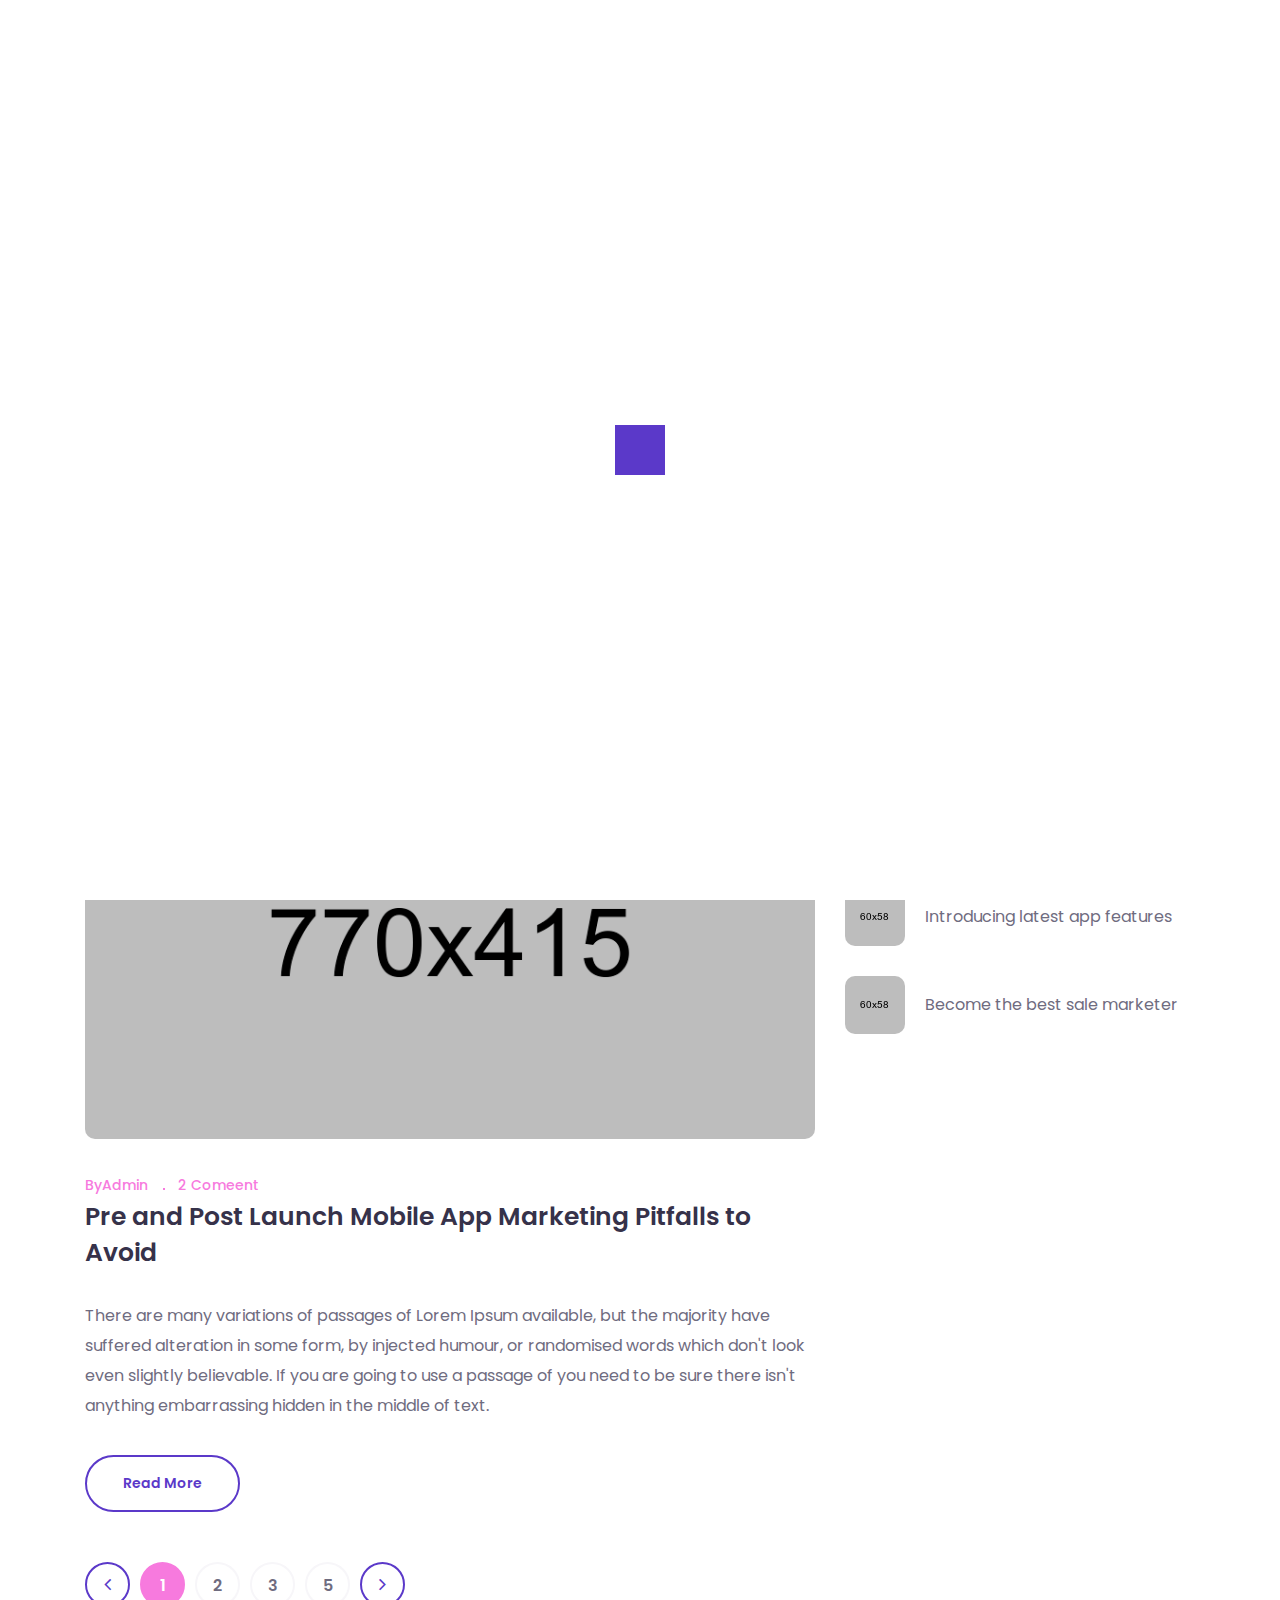
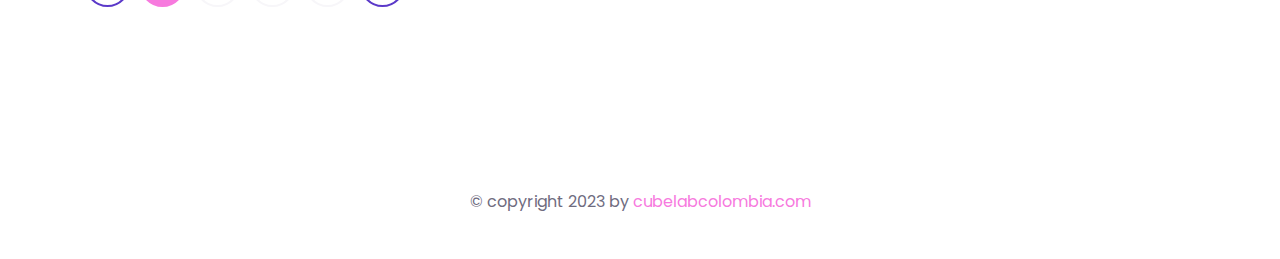
==== commit d61e75e7: ":construction: Se realiza ajuste en index" ====
--- a/Index.html
+++ b/Index.html
@@ -5,35 +5,25 @@
     <meta charset="utf-8">
     <meta name="viewport" content="width=device-width, initial-scale=1, shrink-to-fit=no">
     <meta http-equiv="X-UA-Compatible" content="IE=edge">
-
     <!-- Document Title -->
     <title>NutriFeel</title>
-
     <!-- Favicon -->
     <link rel="shortcut icon" type="image/png" href="favicon.png">
-
     <!-- CSS Files -->
     <!--==== Google Fonts ====-->
     <link href="https://fonts.googleapis.com/css?family=Poppins:200,300,400,500,600,700" rel="stylesheet">
-
     <!--==== Bootstrap css file ====-->
     <link rel="stylesheet" href="src/css/bootstrap.min.css">
-
     <!--==== Font-Awesome css file ====-->
     <link rel="stylesheet" href="src/css/font-awesome.min.css">
-
     <!-- Owl Carusel css file -->
     <link rel="stylesheet" href="src/plugins/owl-carousel/owl.carousel.min.css">
-
     <!-- ====video poppu css==== -->
     <link rel="stylesheet" href="src/plugins/Magnific-Popup/magnific-popup.css">
-
     <!--==== Style css file ====-->
     <link rel="stylesheet" href="src/css/style.css">
-
     <!--==== Responsive css file ====-->
     <link rel="stylesheet" href="src/css/responsive.css">
-
     <!--==== Custom css file ====-->
     <link rel="stylesheet" href="src/css/custom.css">
 </head>
@@ -68,8 +58,8 @@
                             <!-- Logo -->
                             <div class="logo">
                                 <a href="index.html">
-                                    <img class="main-logo" src="src/img/logo2.png" data-rjs="2" alt="jironis">
-                                    <img class="sticky-logo" src="src/img/logo.png" data-rjs="2" alt="jironis">
+                                    <img class="main-logo" src="src/img/Logo/NutriFeel_Claro.png" data-rjs="2" alt="NutriFeel">
+                                    <img class="sticky-logo" src="src/img/logo/NutriFeel_Oscuro.png" data-rjs="2" alt="NutriFeel">
                                 </a>
                             </div>
                             <!-- End of Logo -->
@@ -81,31 +71,11 @@
                                         <!-- Header-menu -->
                                         <div class="header-menu dosis blog-menu">
                                             <ul>
-                                                <li><a href="index.html">Home</a>
-                                                    <ul>
-                                                        <li><a href="index.html">Home 1</a></li>
-                                                        <li><a href="index2.html">Home 2</a></li>
-                                                    </ul>
-                                                </li>
-                                                <li><a href="index.html#features">Features</a></li>
-                                                <li><a href="index.html#app">App Screens</a></li>
-                                                <li><a href="index.html#pricing">Pricing</a></li>
-                                                <li><a href="javascript:void(0)">Blog</a>
-                                                    <ul>
-                                                        <li class="active"><a href="blog.html">Blog Posts</a></li>
-                                                        <li><a href="blog-details.html">single Post</a></li>
-                                                    </ul>
-                                                </li>
                                             </ul>
                                         </div>
                                         <!-- End of Header-menu -->
                                     </nav>
                                 </div>
-                            </div>
-                        </div>
-                        <div class="col-lg-3 col-md-4 col-sm-5 d-md-block d-none">
-                            <div class="urgent-call text-right">
-                                <a href="#" class="btn">Get Jironis</a>
                             </div>
                         </div>
                     </div>
@@ -117,17 +87,17 @@
     <!-- End of Main header -->
 
     <!-- page title -->
-    <div class="page-title-wrap" data-bg-img="src/img/video-bg.jpg">
+    <div class="page-title-wrap" data-bg-img="src/img/Home_blog.jpg">
         <div class="container">
             <div class="row">
                 <div class="col">
                     <!-- page title content -->
                     <div class="page-title-content text-center">
-                        <ul class="mb-0 list-unstyle nav">
-                            <li><a href="index.html">Home</a></li>
-                            <li><a href="#">blog</a></li>
-                        </ul>
-                        <h1 class="h2">Blog Listing</h1>
+                        <h1 class="h2">Blog de salud</h1>
+                        <br>
+                        <br>
+                        <h5 class="h4">Todas las novedades sobre salud y bienestar de la mano <br>
+                            de los mejores profesionales</h5>
                     </div><!-- /.End of page title content -->
                 </div><!-- /.col -->
             </div><!-- /.row -->
@@ -174,102 +144,6 @@
                             </div><!-- /.End of post content -->
                         </div><!-- /.End of single blog inner -->
 
-                        <!-- single blog inner -->
-                        <div class="single-blog-inner">
-                            <!-- blog image -->
-                            <div class="post-image">
-                                <a href="blog-details.html">
-                                    <img src="src/img/blog/list2.png" alt="">
-                                </a>
-                                <div class="post-date">
-                                    <p><span>30</span>Sep</p>
-                                </div>
-                            </div>
-                            <!--/.End of  blog image -->
-                        
-                            <!-- post content -->
-                            <div class="post-content">
-                                <div class="post-details">
-                                    <div class="post-info d-flex">
-                                        <a href="#"><span>By</span>Admin</a>
-                                        <a href="#"><span>2</span> Comeent</a>
-                                    </div>
-                        
-                                    <div class="post-title">
-                                        <h3><a href="blog-details.html">Nascetur Etiam tempus sit amet vestibulum quis variations.</a></h3>
-                                    </div>
-                                    <p>There are many variations of passages of Lorem Ipsum available, but the majority have suffered alteration in some
-                                    form,
-                                    by injected humour, or randomised words which don't look even slightly believable. If you are going to use a
-                                    passage of
-                                    you need to be sure there isn't anything embarrassing hidden in the middle of text.</p>
-                                    <a class='btn' href="blog-details.html">Read More</a>
-                                </div>
-                            </div><!-- /.End of post content -->
-                        </div><!-- /.End of single blog inner -->
-
-                        <!-- single blog inner -->
-                        <div class="single-blog-inner">
-                            <!-- blog image -->
-                            <div class="post-image">
-                                <a href="blog-details.html">
-                                    <img src="src/img/blog/list3.png" alt="">
-                                </a>
-                                <div class="post-date">
-                                    <p><span>30</span>Sep</p>
-                                </div>
-                            </div>
-                            <!--/.End of  blog image -->
-                        
-                            <!-- post content -->
-                            <div class="post-content">
-                                <div class="post-details">
-                                    <div class="post-info d-flex">
-                                        <a href="#"><span>By</span>Admin</a>
-                                        <a href="#"><span>2</span> Comeent</a>
-                                    </div>
-                        
-                                    <div class="post-title">
-                                        <h3><a href="blog-details.html">Pre and Post Launch Mobile App Marketing Pitfalls
-                                                to Avoid</a></h3>
-                                    </div>
-                                    <p>There are many variations of passages of Lorem Ipsum available, but the majority have suffered alteration in some
-                                    form, by injected humour, or randomised words which don't look even slightly believable. If you are going to use a
-                                    passage of you need to be sure there isn't anything embarrassing hidden in the middle of text.</p>
-                                    <a class='btn' href="blog-details.html">Read More</a>
-                                </div>
-                            </div><!-- /.End of post content -->
-                        </div><!-- /.End of single blog inner -->
-
-                        <!-- single blog inner -->
-                        <div class="single-blog-inner">
-                            <!-- blog image -->
-                            <div class="post-image">
-                                <a href="blog-details.html">
-                                    <img src="src/img/blog/list4.png" alt="">
-                                </a>
-                                <div class="post-date">
-                                    <p><span>30</span>Sep</p>
-                                </div>
-                            </div>
-                            <!--/.End of  blog image -->
-                        
-                            <!-- post content -->
-                            <div class="post-content">
-                                <div class="post-details">
-                                    <div class="post-info d-flex">
-                                        <a href="#"><span>By</span>Admin</a>
-                                        <a href="#"><span>2</span> Comeent</a>
-                                    </div>
-                        
-                                    <div class="post-title">
-                                        <h3><a href="blog-details.html">It is a long established fact that and reader will be distracted.</a></h3>
-                                    </div>
-                                    <p>There are many variations of passages of Lorem Ipsum available, but the majority have suffered alteration in some by injected humour, or randomised words which don't look even slightly believable. If you are going to use a passage of you need to be sure there isn't anything embarrassing hidden in the middle of text.</p>
-                                    <a class='btn' href="blog-details.html">Read More</a>
-                                </div>
-                            </div><!-- /.End of post content -->
-                        </div><!-- /.End of single blog inner -->
                     </div>
 
                     <!-- blog pagination -->
@@ -287,7 +161,7 @@
                 <div class="col-lg-4">
                     <aside>
                         <!-- single sidebar widget -->
-                        <div class="single-sidebar-widget mb-30">
+                        <!-- <div class="single-sidebar-widget mb-30">
                             <div class="search-bar-widget">
                                 <div class="search-form parsley-validate">
                                     <form action="#" method="POST">
@@ -295,13 +169,13 @@
                                     </form>
                                 </div>
                             </div>
-                        </div>
+                        </div> -->
                         <!--End of  single sidebar widget -->
 
                         <!-- single sidebar widget -->
                         <div class="single-sidebar-widget mb-30">
                             <div class="sidebar-title">
-                                <h5>Latest Posts</h5>
+                                <h5>Anteriores Posts</h5>
                             </div>
                             <div class="sidebar-body latest-post">
                                 <ul>
@@ -350,7 +224,7 @@
                         <!--End of  single sidebar widget -->
 
                         <!-- single sidebar widget -->
-                        <div class="single-sidebar-widget mb-30">
+                        <!-- <div class="single-sidebar-widget mb-30">
                             <div class="sidebar-title">
                                 <h5>Categories</h5>
                             </div>
@@ -365,11 +239,11 @@
                                     <li><a href="#">Video Backgrounds</a></li>
                                 </ul>
                             </div>
-                        </div>
+                        </div> -->
                         <!--End of  single sidebar widget -->
 
                         <!-- single sidebar widget -->
-                        <div class="single-sidebar-widget mb-30">
+                        <!-- <div class="single-sidebar-widget mb-30">
                             <div class="sidebar-title">
                                 <h5>Tags</h5>
                             </div>
@@ -383,7 +257,7 @@
                                 <a href="#">Professional,</a>
                                 <a href="#">Experience,</a>
                             </div>
-                        </div>
+                        </div> -->
                         <!--End of  single sidebar widget -->
                     </aside>
                 </div>
@@ -393,115 +267,10 @@
     <!-- ENd of blog list area -->
 
     <footer class="footer">
-        <div class="footerbg">
-            <img src="src/img/footer-bg.png" class='svg' alt="">
-        </div>
-        <div class="footer-top pt-120 pb-110">
-            <div class="container">
-                <div class="row">
-                    <div class="col-lg-3 col-sm-6">
-                        <!-- footer widget -->
-                        <div class="footer-widget">
-                            <div class="footer-logo">
-                                <a href="index.html"><img src="src/img/logo.png" alt=""></a>
-                            </div>
-                            <p>Lorem ipsum dolor sit ame consy ect etur adipisc de elit. Quisque act raqum nunc no dolor
-                                sit de
-                                amet.</p>
-                            <!-- footer social area -->
-                            <div class="footer-social-area">
-                                <ul class="social-icons social-icons-light nav">
-                                    <li><a href="#" target="_blank"><i class="fa fa-facebook-f"></i></a></li>
-                                    <li><a href="#" target="_blank"><i class="fa fa-twitter"></i></a></li>
-                                    <li><a href="#" target="_blank"><i class="fa fa-google-plus"></i></a></li>
-                                    <li><a href="#" target="_blank"><i class="fa fa-linkedin"></i></a></li>
-                                </ul>
-                            </div>
-                            <!-- End of footer social area -->
-                        </div>
-                        <!--End of footer widget -->
-                    </div>
-    
-                    <div class="col-lg-3 col-sm-6">
-                        <div class="footer-widget">
-                            <!-- widget header -->
-                            <div class="widget-header">
-                                <h5>Our Address</h5>
-                            </div>
-                            <!-- widget header -->
-                            <div class="widget-body">
-                                <ul class="address-list">
-                                    <li>
-                                        <span><i class="fa  fa-phone-square"></i></span>
-                                        888 999 0000
-                                    </li>
-                                    <li>
-                                        <span><i class="fa  fa-envelope"></i></span>
-                                        needhelp@jironis.com
-                                    </li>
-                                    <li>
-                                        <span><i class="fa  fa-map"></i></span>
-                                        855 road, broklyn street,
-                                        new york 600
-                                    </li>
-                                </ul>
-                            </div>
-                        </div>
-                    </div>
-                    <div class="col-lg-3 col-sm-6">
-                        <div class="footer-widget">
-                            <!-- widget header -->
-                            <div class="widget-header">
-                                <h5>Extra Links</h5>
-                            </div>
-                            <!-- widget header -->
-                        </div>
-    
-                        <div class="widget-body">
-                            <div class="extra-link">
-                                <div class="link-left">
-                                    <ul>
-                                        <li><a href="#">About</a></li>
-                                        <li><a href="#">Our Team</a></li>
-                                        <li><a href="#">Features</a></li>
-                                        <li><a href="#">Blog</a></li>
-                                        <li><a href="#">How It Works</a></li>
-                                    </ul>
-                                </div>
-                                <div class="link-right">
-                                    <ul>
-                                        <li><a href="#">Help</a></li>
-                                        <li><a href="#">Support</a></li>
-                                        <li><a href="#">Clients</a></li>
-                                        <li><a href="#">Blog</a></li>
-                                        <li><a href="#">Contact</a></li>
-                                    </ul>
-                                </div>
-                            </div>
-                        </div>
-                    </div>
-    
-                    <div class="col-lg-3 col-sm-6">
-                        <div class="footer-widget">
-                            <div class="widget-body">
-                                <div class="twetter-post-inner">
-                                    <div class="footer-post-details">
-                                        @Layerdrops Take your web design to new heights with jironix. <br><a href="http://yhdj58.tp8/JK">http://yhdj58.tp8/JK</a>
-                                    </div>
-                                    <div class="twetter-post">
-                                        <span><i class="fa fa-twitter"></i></span>
-                                        Jironis - Nov 23, 2018
-                                    </div>
-                                </div>
-                            </div>
-                        </div>
-                    </div>
-                </div>
-            </div>
-        </div>
+
         <div class="footer-bottom">
             <div class="footer-text text-center">
-                <p>© copyright 2019 by Layerdrops.com</p>
+                <p>© copyright 2023 by <a href="http://cubelabcolombia.com/">cubelabcolombia.com</a></p>
             </div>
         </div>
     
--- a/src/css/style.css
+++ b/src/css/style.css
@@ -2487,6 +2487,11 @@
         color: #fff;
         font-weight: 600;
     }
+    .page-title-content .h4 {
+        font-size: 25px;
+        color: #fff;
+        font-weight: 600;
+    }
     .page-title-wrap:before{
     content: "";
     position: absolute;
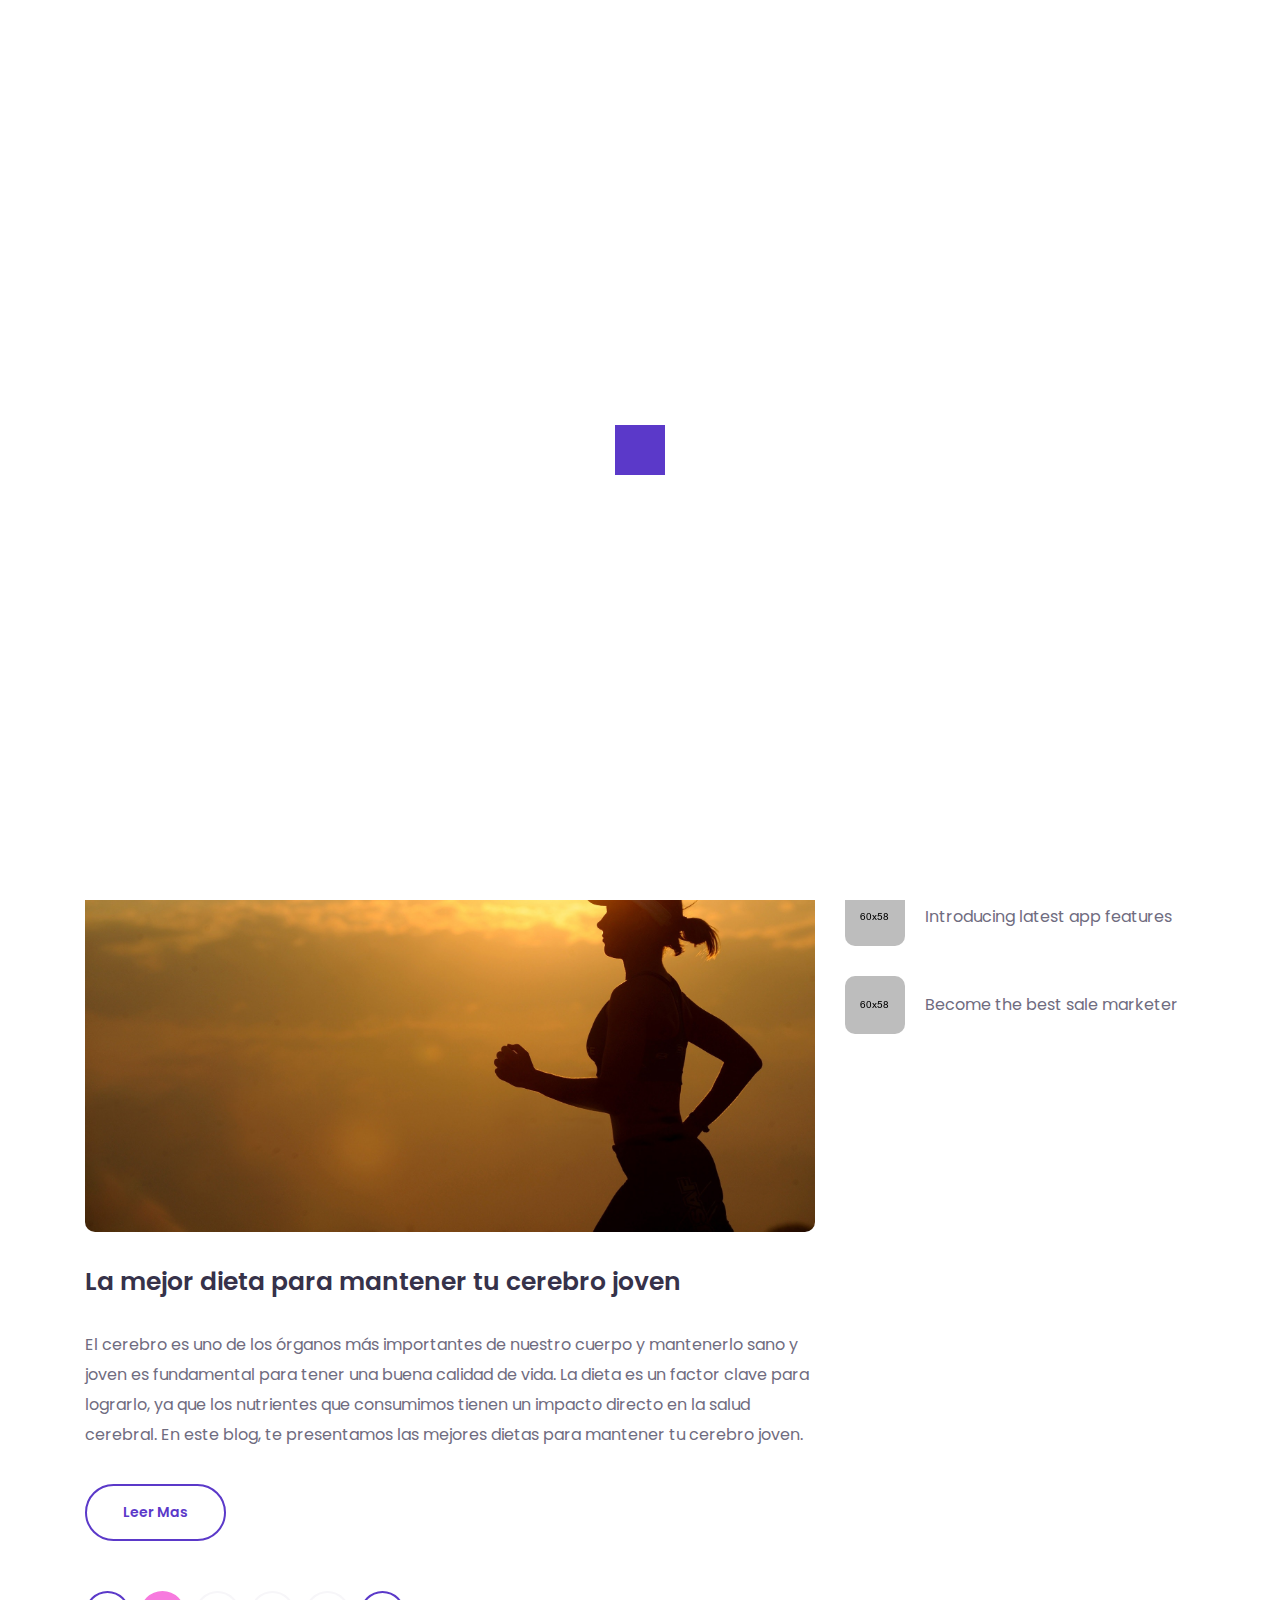
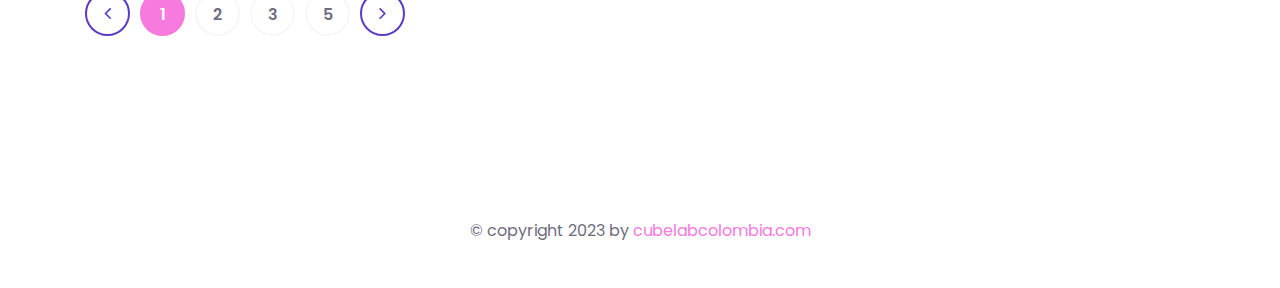
==== commit dc41bc33: "add ads" ====
--- a/Index.html
+++ b/Index.html
@@ -26,6 +26,7 @@
     <link rel="stylesheet" href="src/css/responsive.css">
     <!--==== Custom css file ====-->
     <link rel="stylesheet" href="src/css/custom.css">
+    <script async src="https://pagead2.googlesyndication.com/pagead/js/adsbygoogle.js?client=ca-pub-1941322854422249" crossorigin="anonymous"></script>
 </head>
 
 <body>
@@ -59,24 +60,10 @@
                             <div class="logo">
                                 <a href="index.html">
                                     <img class="main-logo" src="src/img/Logo/NutriFeel_Claro.png" data-rjs="2" alt="NutriFeel">
-                                    <img class="sticky-logo" src="src/img/logo/NutriFeel_Oscuro.png" data-rjs="2" alt="NutriFeel">
+                                    <img class="sticky-logo" src="src/img/Logo/NutriFeel_Oscuro.png" data-rjs="2" alt="NutriFeel">
                                 </a>
                             </div>
                             <!-- End of Logo -->
-                        </div>
-                        <div class="col-xl-6 col-lg-6 col-md-4 col-6 menu-button">
-                            <div class="menu--inner-area clearfix">
-                                <div class="menu-wraper">
-                                    <nav>
-                                        <!-- Header-menu -->
-                                        <div class="header-menu dosis blog-menu">
-                                            <ul>
-                                            </ul>
-                                        </div>
-                                        <!-- End of Header-menu -->
-                                    </nav>
-                                </div>
-                            </div>
                         </div>
                     </div>
                 </div>
@@ -115,31 +102,25 @@
                         <div class="single-blog-inner">
                             <!-- blog image -->
                             <div class="post-image">
-                                <a href="blog-details.html">
-                                    <img src="src/img/blog/list1.png" alt="">
+                                <a href="DetailBlog/DietaCerebro.html">
+                                    <img src="DetailBlog/Img/Portada.jpg" alt="">
                                 </a>
                                 <div class="post-date">
-                                    <p><span>30</span>Sep</p>
+                                    <p><span>4</span>Abril</p>
                                 </div>
                             </div>
-                            <!--/.End of  blog image -->
-                        
+                            <!--/.End of  blog image -->                   
                             <!-- post content -->
                             <div class="post-content">
                                 <div class="post-details">
-                                    <div class="post-info d-flex">
-                                        <a href="#"><span>By</span>Admin</a>
-                                        <a href="#"><span>2</span> Comeent</a>
+                                    <div class="post-title">
+                                        <h3><a href="DetailBlog/DietaCerebro.html">La mejor dieta para mantener tu cerebro joven</a></h3>
                                     </div>
-                        
-                                    <div class="post-title">
-                                        <h3><a href="blog-details.html">Pre and Post Launch Mobile App Marketing Pitfalls
-                                                to Avoid</a></h3>
-                                    </div>
-                                    <p>There are many variations of passages of Lorem Ipsum available, but the majority have suffered alteration in some form,
-                                    by injected humour, or randomised words which don't look even slightly believable. If you are going to use a passage of
-                                    you need to be sure there isn't anything embarrassing hidden in the middle of text.</p>
-                                    <a class='btn' href="blog-details.html">Read More</a>
+                                    <p>El cerebro es uno de los órganos más importantes de nuestro cuerpo y mantenerlo sano y 
+                                        joven es fundamental para tener una buena calidad de vida. La dieta es un factor clave 
+                                        para lograrlo, ya que los nutrientes que consumimos tienen un impacto directo en la salud 
+                                        cerebral. En este blog, te presentamos las mejores dietas para mantener tu cerebro joven.</p>
+                                    <a class='btn' href="DetailBlog/DietaCerebro.html">Leer Mas</a>
                                 </div>
                             </div><!-- /.End of post content -->
                         </div><!-- /.End of single blog inner -->
--- a/src/css/responsive.css
+++ b/src/css/responsive.css
@@ -63,7 +63,7 @@
     }
 
     .single-blog-inner .post-title h3 {
-        font-size: 20px;
+        font-size: 23px;
         line-height: 32px;
     }
 
@@ -642,7 +642,7 @@
     }
 
     .single-blog-inner .post-title h3 {
-        font-size: 14px;
+        font-size: 23px;
         line-height: 28px;
     }
 
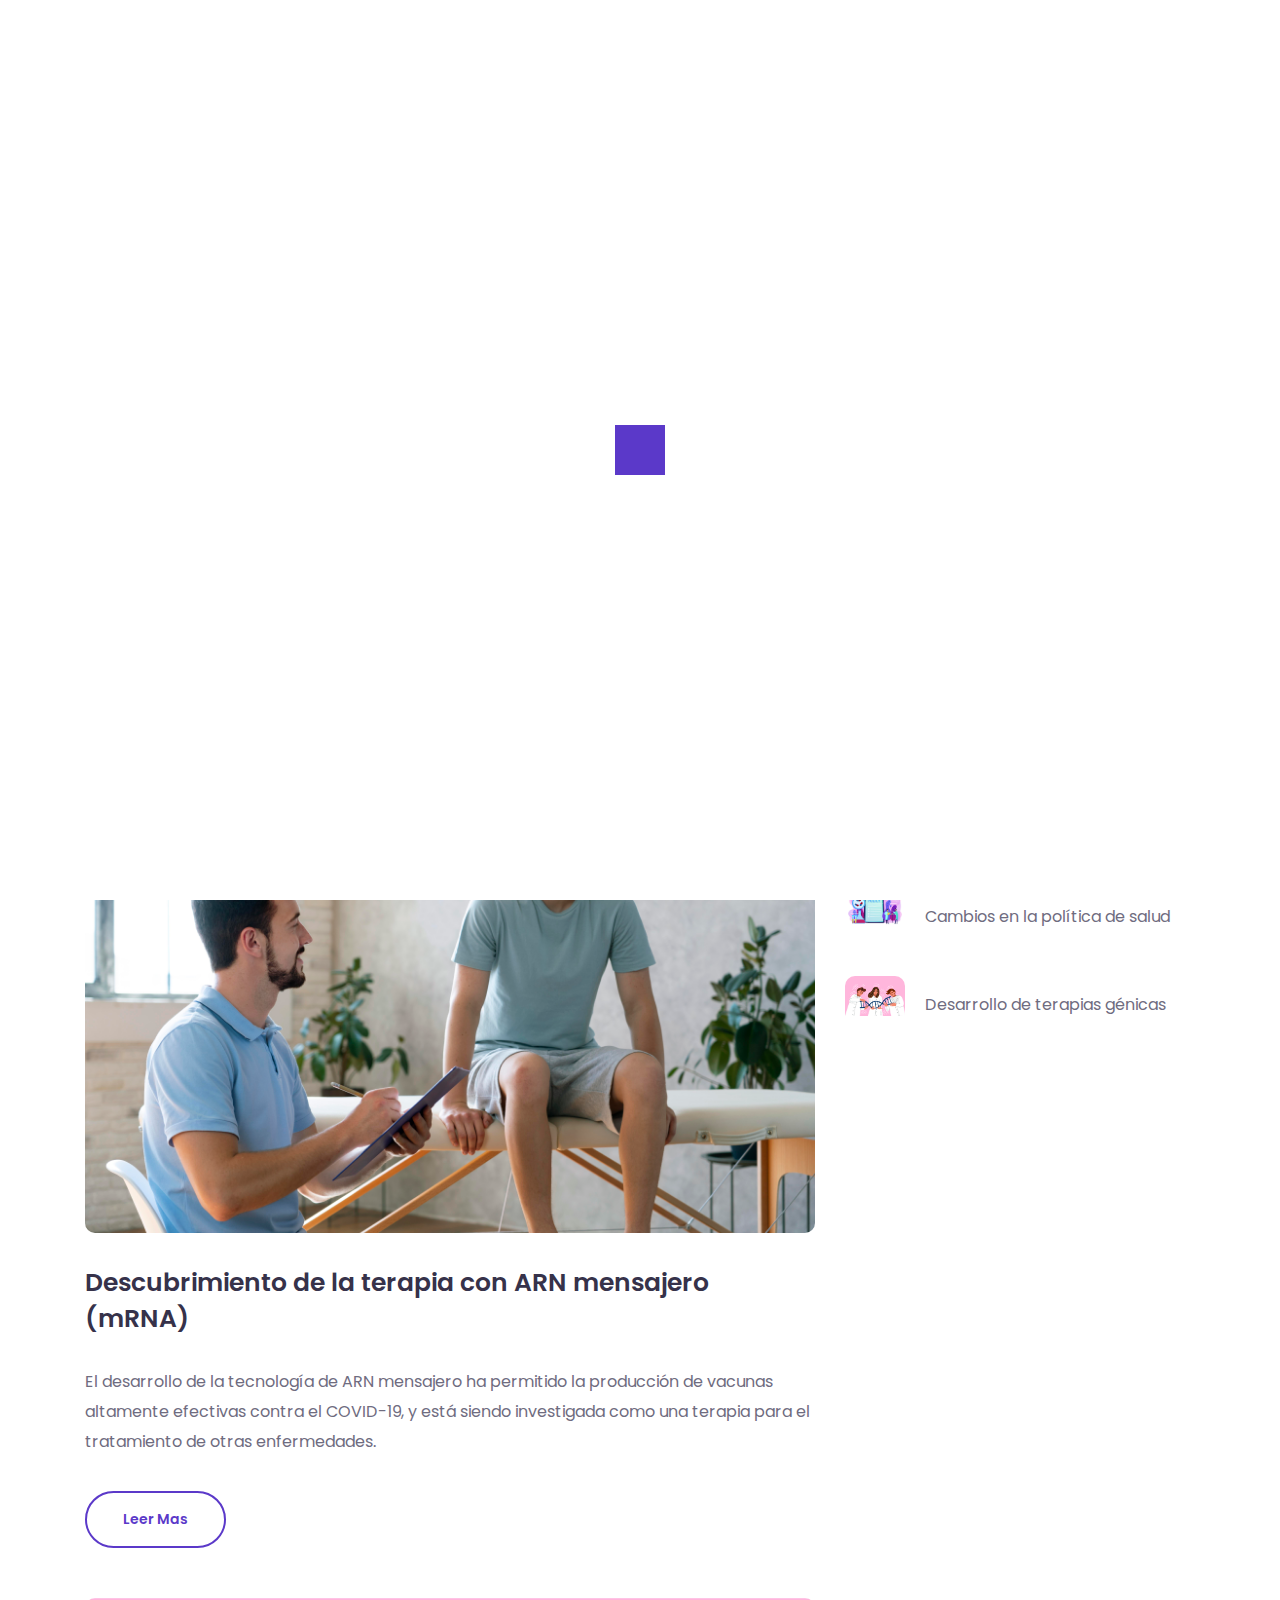
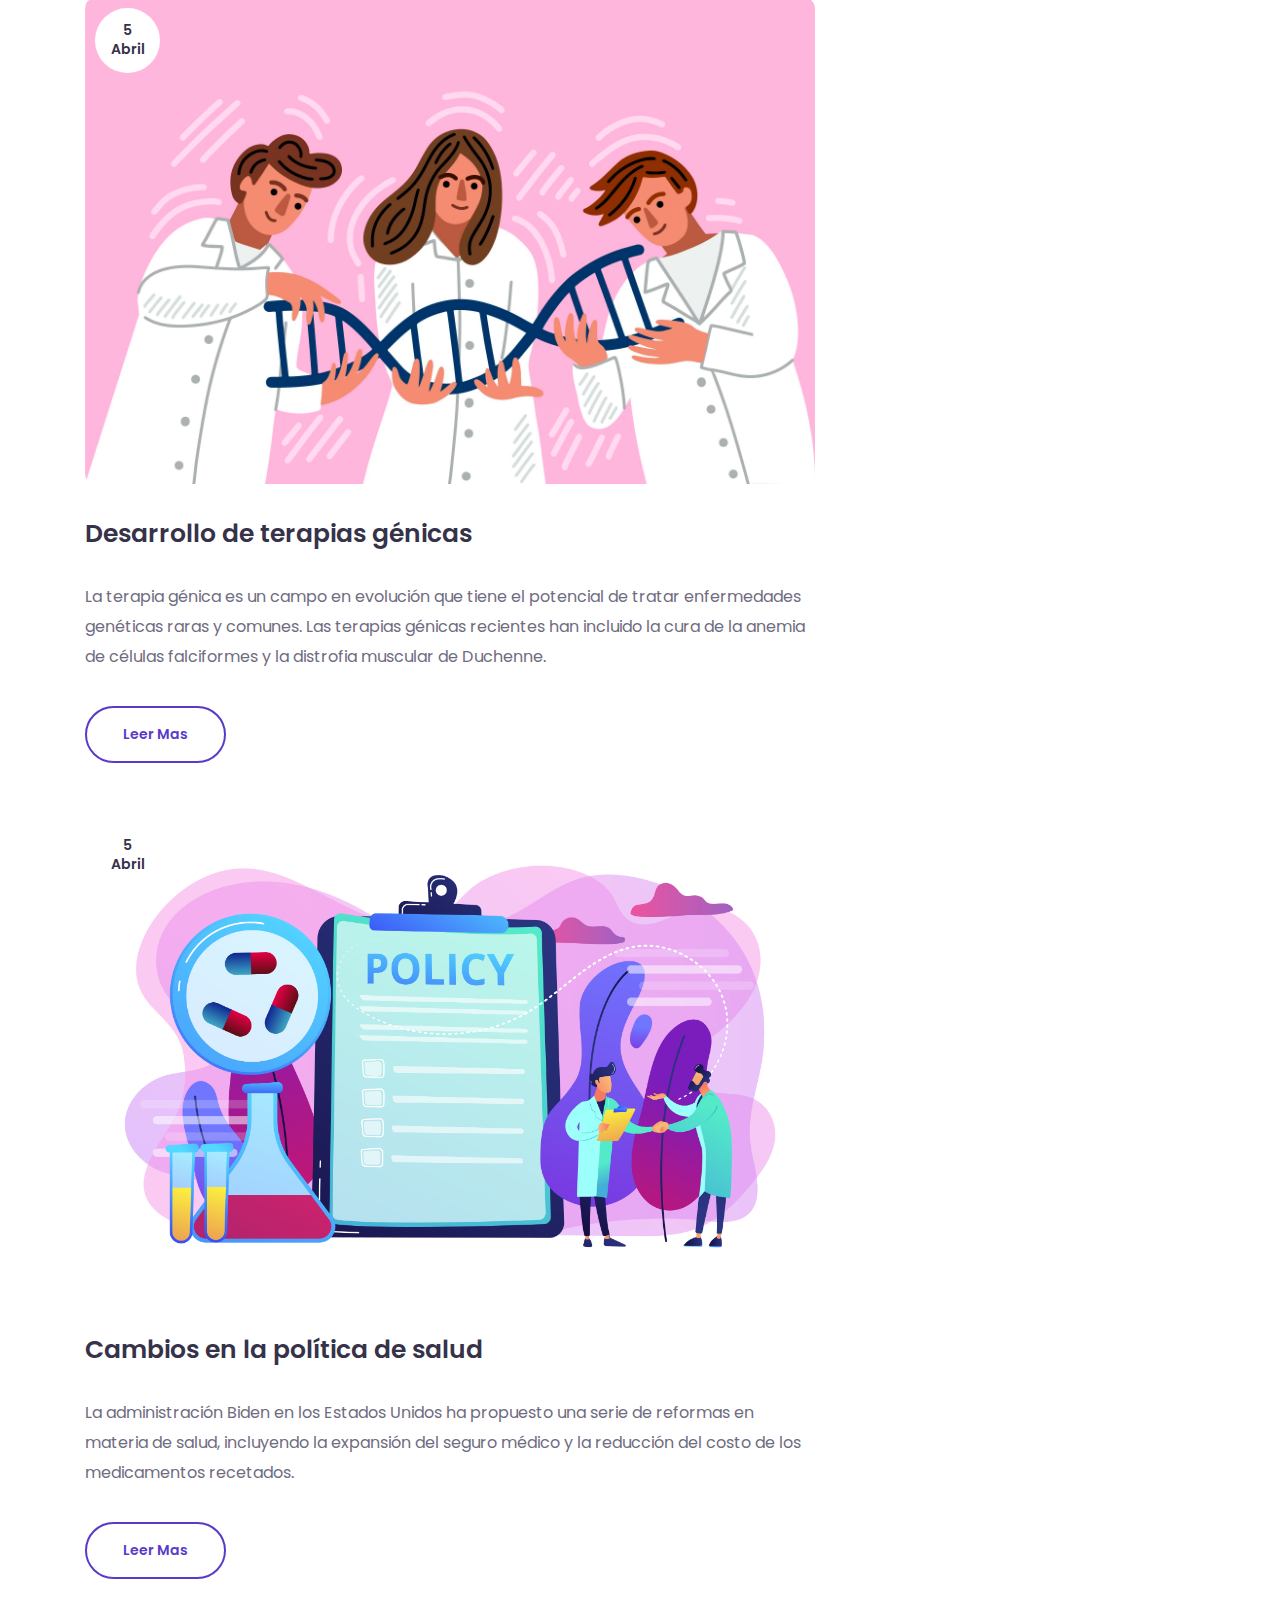
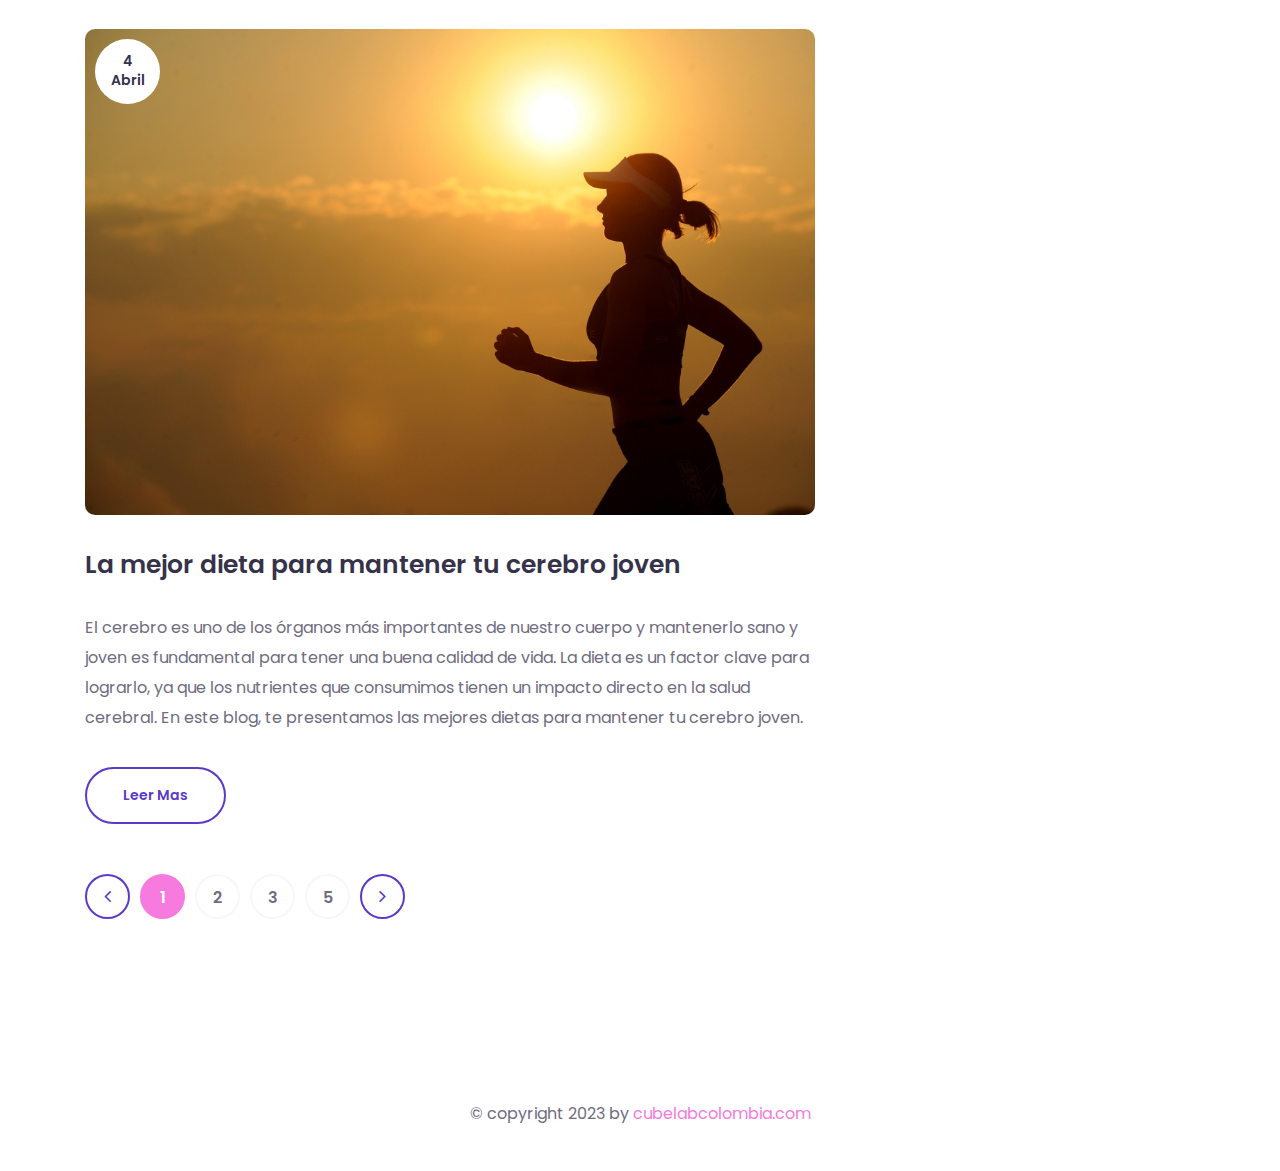
==== commit 5d90dee6: "add new articule 5 04" ====
--- a/Index.html
+++ b/Index.html
@@ -98,7 +98,80 @@
             <div class="row">
                 <div class="col-lg-8">
                     <div class="blog-list-inner">
+
                         <!-- single blog inner -->
+                        <div class="single-blog-inner">
+                            <!-- blog image -->
+                            <div class="post-image">
+                                <a href="DetailBlog/mrna/index.html">
+                                    <img src="DetailBlog/mrna/img/terapia.jpg" alt="">
+                                </a>
+                                <div class="post-date">
+                                    <p><span>5</span>Abril</p>
+                                </div>
+                            </div>
+                            <!--/.End of  blog image -->                   
+                            <!-- post content -->
+                            <div class="post-content">
+                                <div class="post-details">
+                                    <div class="post-title">
+                                        <h3><a href="DetailBlog/mrna/index.html">Descubrimiento de la terapia con ARN mensajero (mRNA)</a></h3>
+                                    </div>
+                                    <p>El desarrollo de la tecnología de ARN mensajero ha permitido la producción de vacunas altamente 
+                                    efectivas contra el COVID-19, y está siendo investigada como una terapia para el tratamiento de otras enfermedades.</p>
+                                    <a class='btn' href="DetailBlog/mrna/index.html">Leer Mas</a>
+                                </div>
+                            </div><!-- /.End of post content -->
+                        </div><!-- /.End of single blog inner -->
+
+                        <div class="single-blog-inner">
+                            <!-- blog image -->
+                            <div class="post-image">
+                                <a href="DetailBlog/TerapiaGenetica/index.html">
+                                    <img src="DetailBlog/TerapiaGenetica/img/genetica.jpg" alt="">
+                                </a>
+                                <div class="post-date">
+                                    <p><span>5</span>Abril</p>
+                                </div>
+                            </div>
+                            <!--/.End of  blog image -->                   
+                            <!-- post content -->
+                            <div class="post-content">
+                                <div class="post-details">
+                                    <div class="post-title">
+                                        <h3><a href="DetailBlog/TerapiaGenetica/index.html">Desarrollo de terapias génicas</a></h3>
+                                    </div>
+                                    <p>La terapia génica es un campo en evolución que tiene el potencial de tratar enfermedades
+                                     genéticas raras y comunes. Las terapias génicas recientes han incluido la cura de la anemia de células falciformes y la distrofia muscular de Duchenne.</p>
+                                    <a class='btn' href="DetailBlog/TerapiaGenetica/index.html">Leer Mas</a>
+                                </div>
+                            </div><!-- /.End of post content -->
+                        </div><!-- /.End of single blog inner -->
+
+                        <div class="single-blog-inner">
+                            <!-- blog image -->
+                            <div class="post-image">
+                                <a href="DetailBlog/PoliticaSalud/index.html">
+                                    <img src="DetailBlog/PoliticaSalud/img/politica.jpg" alt="">
+                                </a>
+                                <div class="post-date">
+                                    <p><span>5</span>Abril</p>
+                                </div>
+                            </div>
+                            <!--/.End of  blog image -->                   
+                            <!-- post content -->
+                            <div class="post-content">
+                                <div class="post-details">
+                                    <div class="post-title">
+                                        <h3><a href="DetailBlog/PoliticaSalud/index.html">Cambios en la política de salud</a></h3>
+                                    </div>
+                                    <p>La administración Biden en los Estados Unidos ha propuesto una serie de reformas en 
+                                        materia de salud, incluyendo la expansión del seguro médico y la reducción del costo de los medicamentos recetados.</p>
+                                    <a class='btn' href="DetailBlog/PoliticaSalud/index.html">Leer Mas</a>
+                                </div>
+                            </div><!-- /.End of post content -->
+                        </div><!-- /.End of single blog inner -->
+
                         <div class="single-blog-inner">
                             <!-- blog image -->
                             <div class="post-image">
@@ -124,7 +197,6 @@
                                 </div>
                             </div><!-- /.End of post content -->
                         </div><!-- /.End of single blog inner -->
-
                     </div>
 
                     <!-- blog pagination -->
@@ -164,11 +236,10 @@
                                     <li>
                                         <div class="latest-post-wrap media">
                                             <div class="latest-post-img">
-                                               <img src="src/img/blog/latest-blog1.png" alt=""> 
+                                               <img src="DetailBlog/mrna/img/terapia.jpg" alt=""> 
                                             </div>
                                             <div class="latest-post-body media-body">
-                                                <p><a href="#">Basic rules of running
-                                                web agency</a></p>
+                                                <p><a href="DetailBlog/mrna/index.html">Descubrimiento de la terapia con ARN mensajero (mRNA)</a></p>
                                             </div>
                                         </div>
                                     </li>
@@ -178,10 +249,10 @@
                                     <li>
                                         <div class="latest-post-wrap media">
                                             <div class="latest-post-img">
-                                                <img src="src/img/blog/latest-blog2.png" alt="">
+                                                <img src="DetailBlog/PoliticaSalud/img/politica.jpg" alt="">
                                             </div>
                                             <div class="latest-post-body media-body">
-                                                <p><a href="#">Introducing latest app features</a></p>
+                                                <p><a href="DetailBlog/PoliticaSalud/index.html">Cambios en la política de salud</a></p>
                                             </div>
                                         </div>
                                     </li>
@@ -191,10 +262,10 @@
                                     <li>
                                         <div class="latest-post-wrap media">
                                             <div class="latest-post-img">
-                                                <img src="src/img/blog/latest-blog3.png" alt="">
+                                                <img src="DetailBlog/TerapiaGenetica/img/genetica.jpg" alt="">
                                             </div>
                                             <div class="latest-post-body media-body">
-                                                <p><a href="#">Become the best sale marketer</a></p>
+                                                <p><a href="DetailBlog/TerapiaGenetica/index.html">Desarrollo de terapias génicas</a></p>
                                             </div>
                                         </div>
                                     </li>
